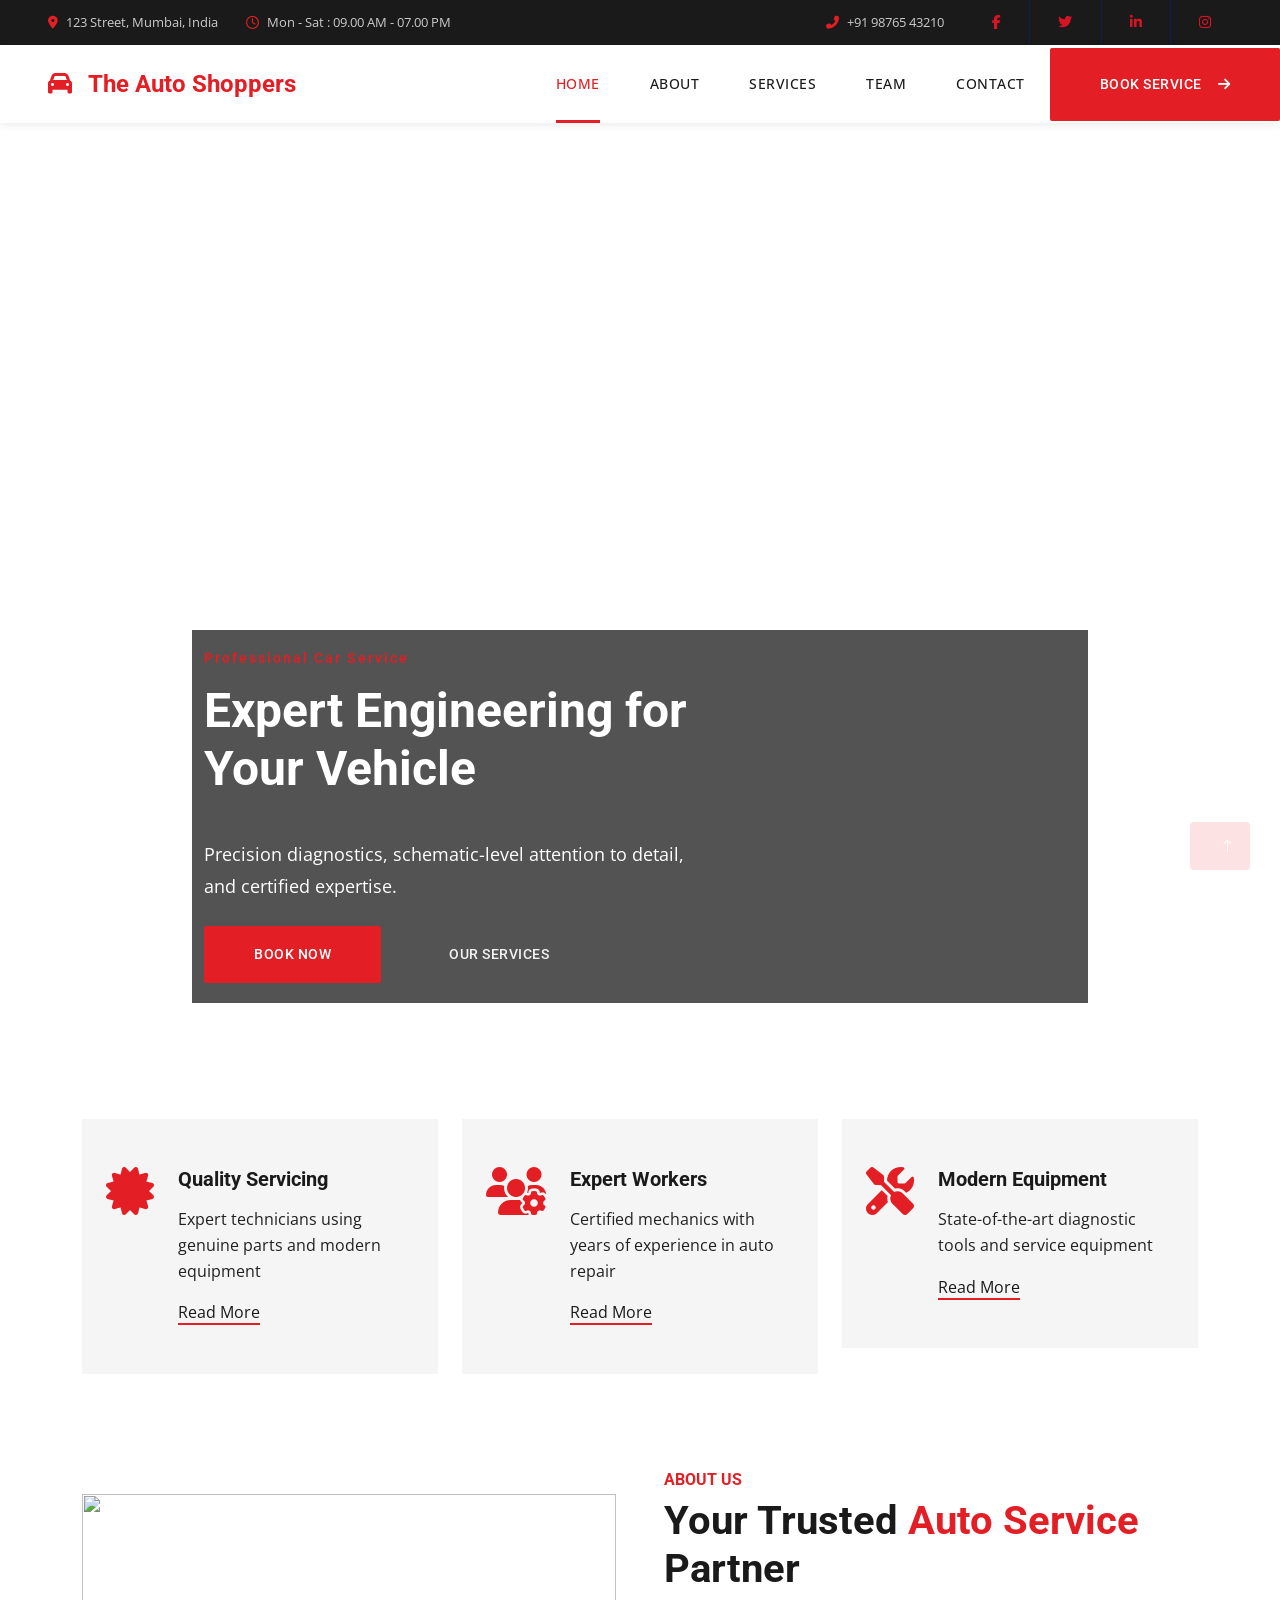
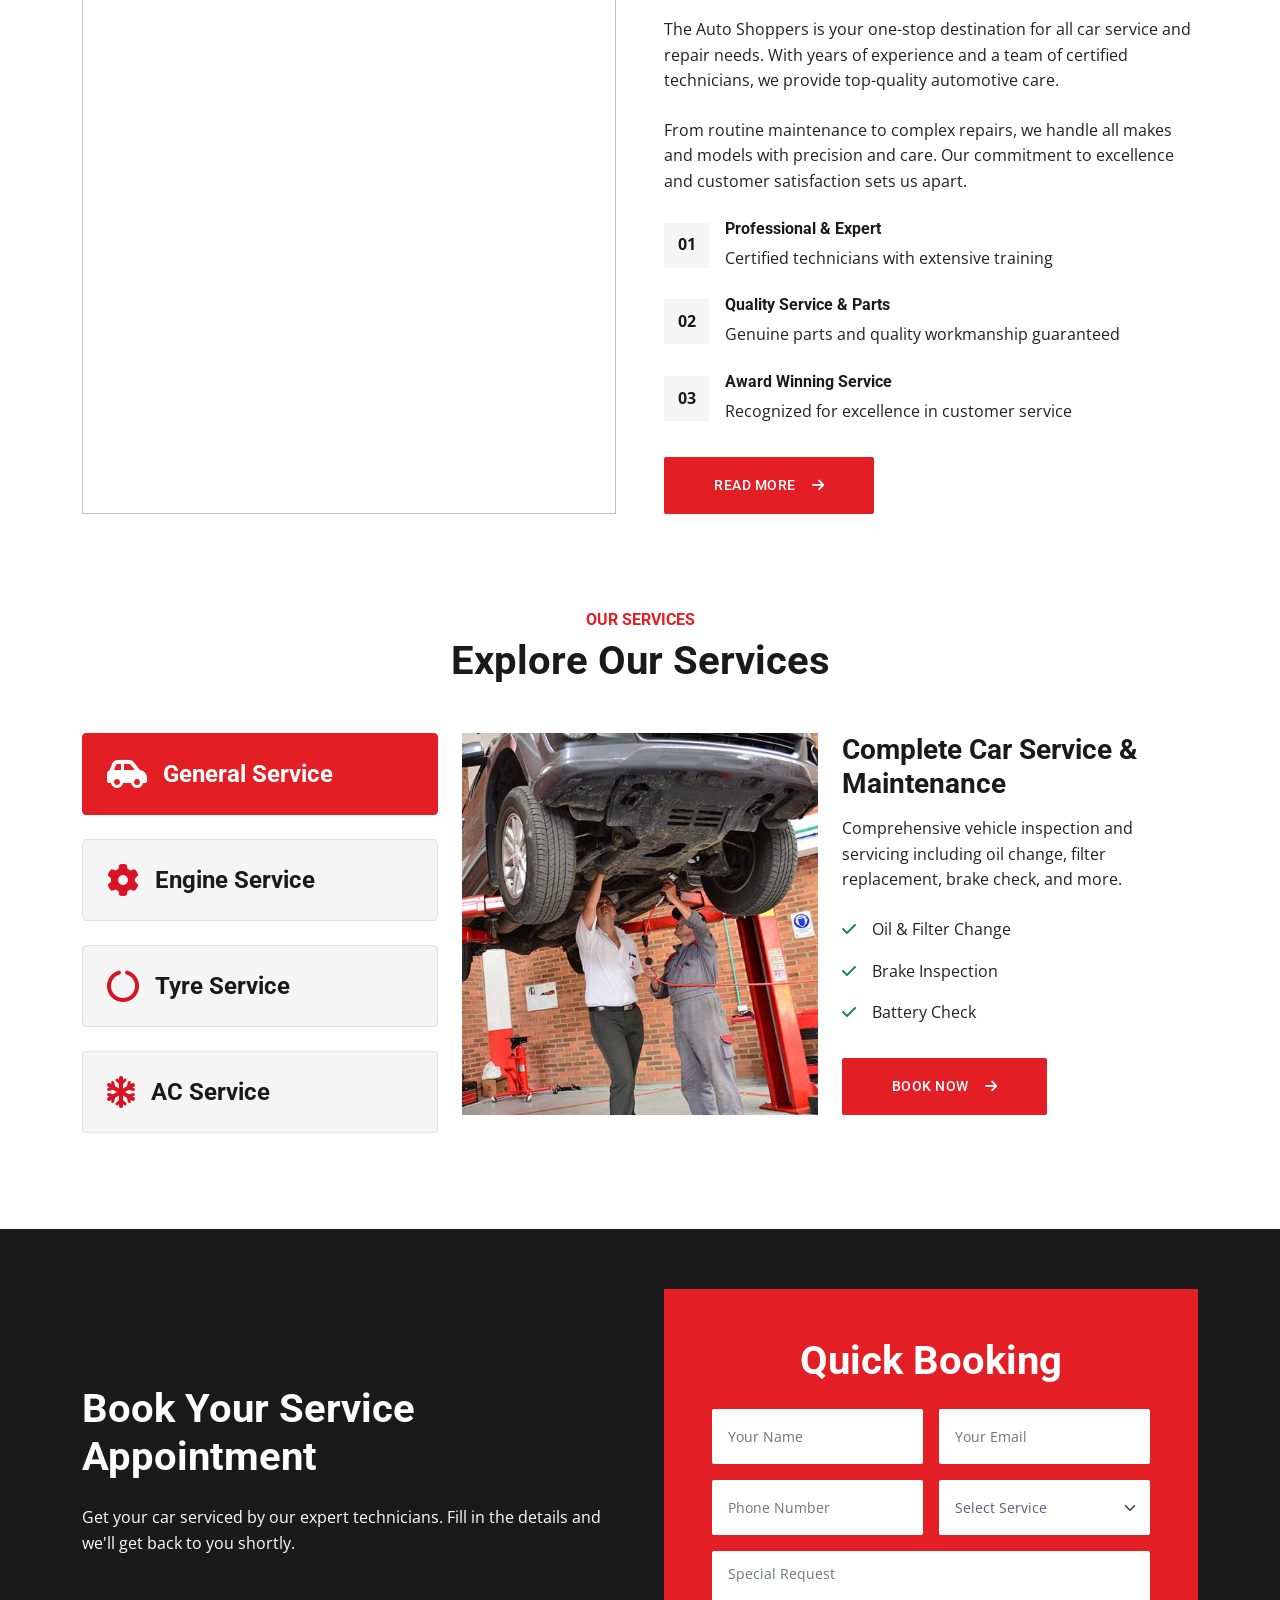
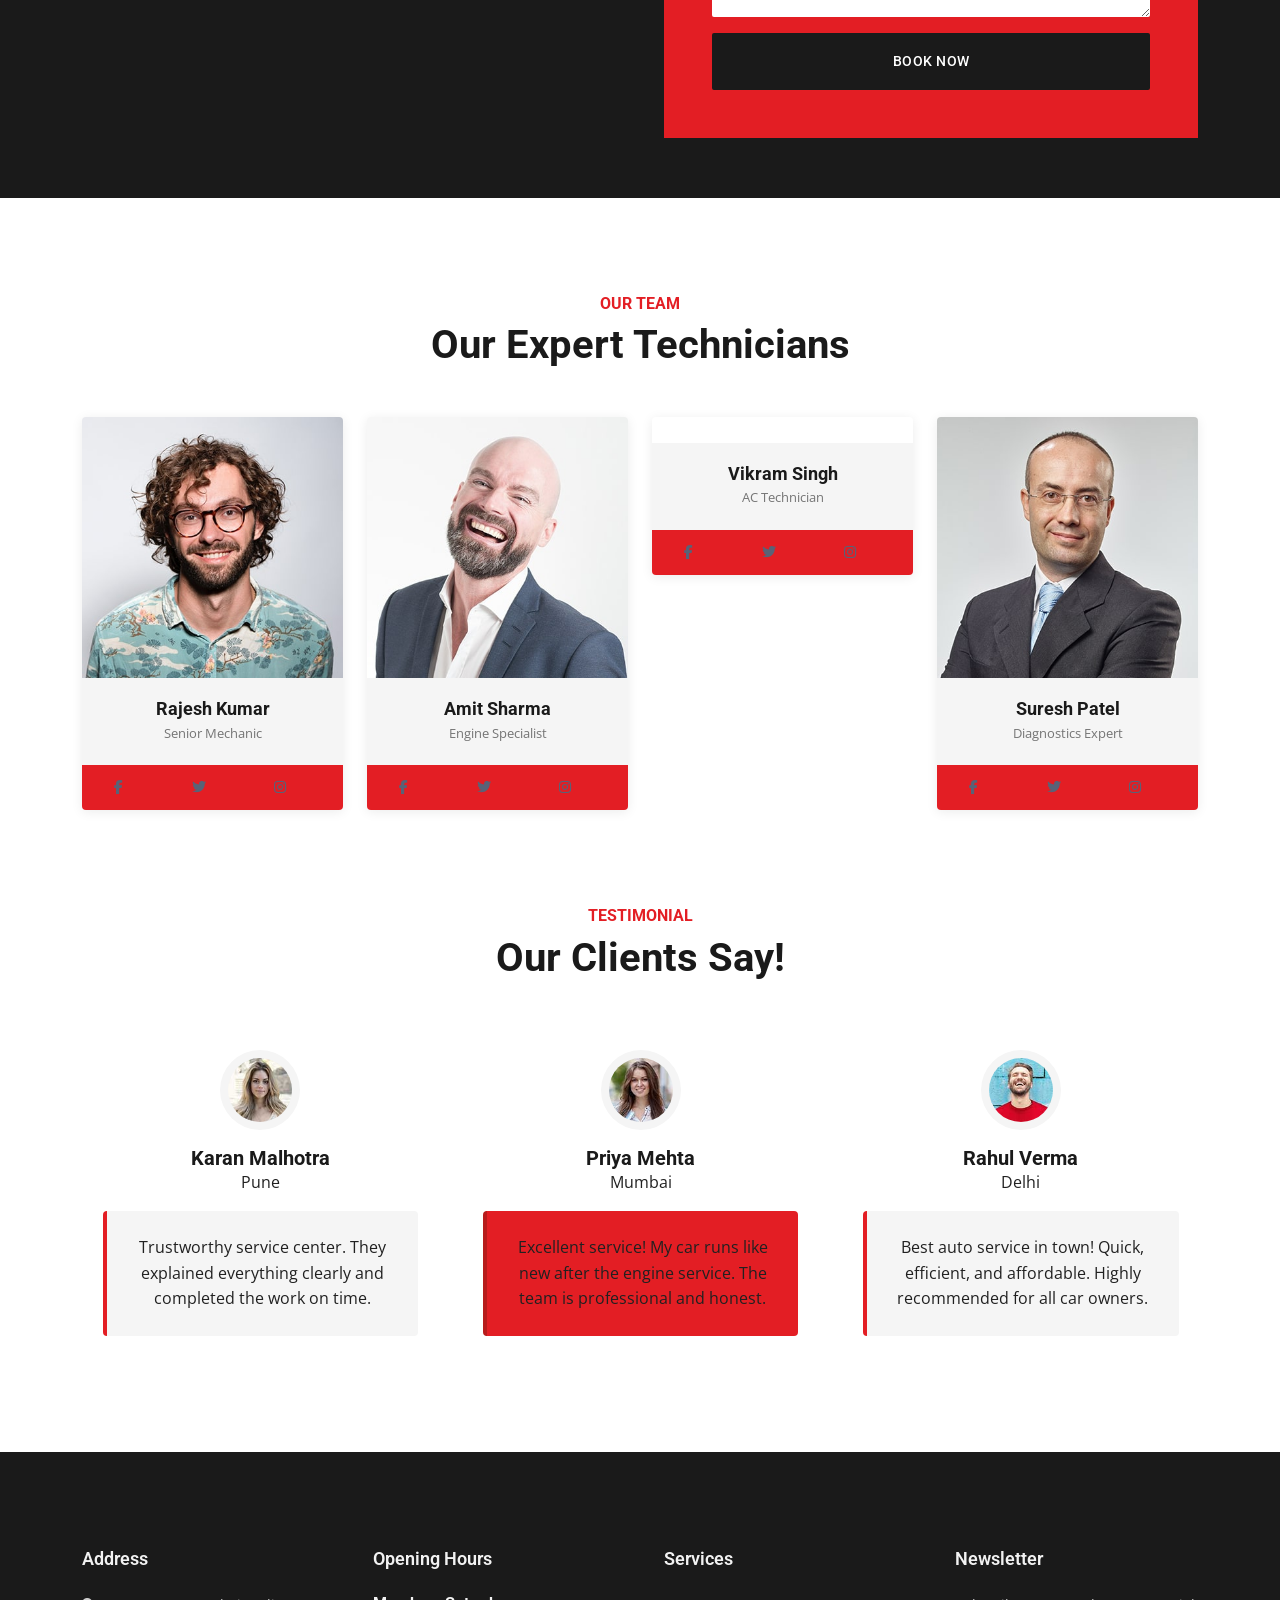
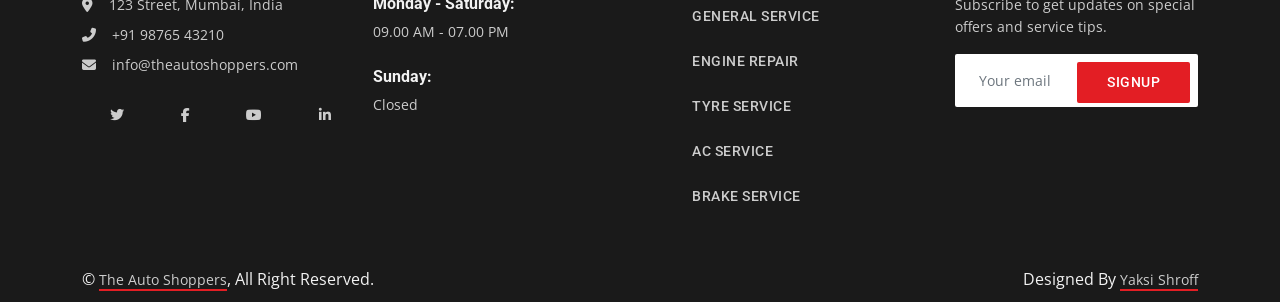
==== index.html @ 3875328a "first commit" ====
<!DOCTYPE html>
<html lang="en">

<head>
    <meta charset="utf-8">
    <title>The Auto Shoppers - Professional Car Service & Repair</title>
    <meta content="width=device-width, initial-scale=1.0" name="viewport">
    <meta content="car service, auto repair, car maintenance, brake service, engine repair" name="keywords">
    <meta
        content="The Auto Shoppers - Your trusted partner for professional car service and repair. Expert mechanics, quality parts, and reliable service."
        name="description">

    <!-- Favicon -->
    <link href="img/favicon.ico" rel="icon">

    <!-- Google Web Fonts -->
    <link rel="preconnect" href="https://fonts.googleapis.com">
    <link rel="preconnect" href="https://fonts.gstatic.com" crossorigin>
    <link
        href="https://fonts.googleapis.com/css2?family=Roboto:wght@400;500;700&family=Open+Sans:wght@400;600&display=swap"
        rel="stylesheet">

    <!-- Icon Font Stylesheet -->
    <link href="https://cdnjs.cloudflare.com/ajax/libs/font-awesome/6.4.0/css/all.min.css" rel="stylesheet">
    <link href="https://cdn.jsdelivr.net/npm/bootstrap-icons@1.10.0/font/bootstrap-icons.css" rel="stylesheet">

    <!-- Libraries Stylesheet -->
    <link href="lib/animate/animate.min.css" rel="stylesheet">
    <link href="lib/owlcarousel/assets/owl.carousel.min.css" rel="stylesheet">
    <link href="lib/tempusdominus/css/tempusdominus-bootstrap-4.min.css" rel="stylesheet" />

    <!-- Customized Bootstrap Stylesheet -->
    <link href="css/bootstrap.min.css" rel="stylesheet">

    <!-- Template Stylesheet -->
    <link href="css/style.css" rel="stylesheet">
</head>

<body>
    <!-- Spinner Start -->
    <div id="spinner"
        class="show bg-white position-fixed translate-middle w-100 vh-100 top-50 start-50 d-flex align-items-center justify-content-center">
        <div class="spinner-border text-danger" style="width: 3rem; height: 3rem;" role="status">
            <span class="visually-hidden">Loading...</span>
        </div>
    </div>
    <!-- Spinner End -->

    <!-- Topbar Start -->
    <div class="container-fluid bg-dark text-light p-0">
        <div class="row gx-0 d-none d-lg-flex">
            <div class="col-lg-7 px-5 text-start">
                <div class="h-100 d-inline-flex align-items-center me-4">
                    <small class="fa fa-map-marker-alt text-danger me-2"></small>
                    <small>123 Street, Mumbai, India</small>
                </div>
                <div class="h-100 d-inline-flex align-items-center">
                    <small class="far fa-clock text-danger me-2"></small>
                    <small>Mon - Sat : 09.00 AM - 07.00 PM</small>
                </div>
            </div>
            <div class="col-lg-5 px-5 text-end">
                <div class="h-100 d-inline-flex align-items-center me-4">
                    <small class="fa fa-phone-alt text-danger me-2"></small>
                    <small>+91 98765 43210</small>
                </div>
                <div class="h-100 d-inline-flex align-items-center mx-n2">
                    <a class="btn btn-square btn-link rounded-0 border-0 border-end border-secondary" href=""><i
                            class="fab fa-facebook-f"></i></a>
                    <a class="btn btn-square btn-link rounded-0 border-0 border-end border-secondary" href=""><i
                            class="fab fa-twitter"></i></a>
                    <a class="btn btn-square btn-link rounded-0 border-0 border-end border-secondary" href=""><i
                            class="fab fa-linkedin-in"></i></a>
                    <a class="btn btn-square btn-link rounded-0" href=""><i class="fab fa-instagram"></i></a>
                </div>
            </div>
        </div>
    </div>
    <!-- Topbar End -->

    <!-- Navbar Start -->
    <nav class="navbar navbar-expand-lg bg-white navbar-light sticky-top p-0">
        <a href="index.html" class="navbar-brand d-flex align-items-center px-4 px-lg-5">
            <h2 class="m-0 text-danger"><i class="fa fa-car me-3"></i>The Auto Shoppers</h2>
        </a>
        <button type="button" class="navbar-toggler me-4" data-bs-toggle="collapse" data-bs-target="#navbarCollapse">
            <span class="navbar-toggler-icon"></span>
        </button>
        <div class="collapse navbar-collapse" id="navbarCollapse">
            <div class="navbar-nav ms-auto p-4 p-lg-0">
                <a href="index.html" class="nav-item nav-link active">Home</a>
                <a href="about.html" class="nav-item nav-link">About</a>
                <a href="service.html" class="nav-item nav-link">Services</a>
                <a href="team.html" class="nav-item nav-link">Team</a>
                <a href="contact.html" class="nav-item nav-link">Contact</a>
            </div>
            <a href="booking.html" class="btn btn-danger py-4 px-lg-5 d-none d-lg-block">Book Service<i
                    class="fa fa-arrow-right ms-3"></i></a>
        </div>
    </nav>
    <!-- Navbar End -->

    <!-- Carousel Start -->
    <div class="container-fluid p-0 mb-5">
        <div id="header-carousel" class="carousel slide" data-bs-ride="carousel">
            <div class="carousel-inner">
                <div class="carousel-item active bg-schematic-1" style="height: 100vh; min-height: 600px;">
                    <div class="carousel-overlay"></div>
                    <div class="carousel-caption d-flex align-items-center">
                        <div class="container">
                            <div class="row align-items-center justify-content-center justify-content-lg-start">
                                <div class="col-10 col-lg-7 text-center text-lg-start">
                                    <h6 class="text-upper mb-3 animated slideInDown">Professional Car Service</h6>
                                    <h1 class="display-3 text-white mb-4 pb-3 animated slideInDown">Expert Engineering
                                        for Your Vehicle</h1>
                                    <p class="text-white mb-4 animated slideInDown">Precision diagnostics,
                                        schematic-level attention to detail, and certified expertise.</p>
                                    <a href="booking.html"
                                        class="btn btn-primary btn-pulse py-3 px-5 me-3 animated slideInDown">Book
                                        Now</a>
                                    <a href="service.html"
                                        class="btn btn-outline-light py-3 px-5 animated slideInDown">Our Services</a>
                                </div>
                            </div>
                        </div>
                    </div>
                </div>
                <div class="carousel-item bg-schematic-2" style="height: 100vh; min-height: 600px;">
                    <div class="carousel-overlay"></div>
                    <div class="carousel-caption d-flex align-items-center">
                        <div class="container">
                            <div class="row align-items-center justify-content-center justify-content-lg-start">
                                <div class="col-10 col-lg-7 text-center text-lg-start">
                                    <h6 class="text-upper mb-3 animated slideInDown">Advanced Diagnostics</h6>
                                    <h1 class="display-3 text-white mb-4 pb-3 animated slideInDown">Technical Excellence
                                        & Care</h1>
                                    <p class="text-white mb-4 animated slideInDown">State-of-the-art repair facility
                                        utilizing modern schematic diagnostics.</p>
                                    <a href="booking.html"
                                        class="btn btn-primary btn-pulse py-3 px-5 me-3 animated slideInDown">Book
                                        Now</a>
                                    <a href="contact.html"
                                        class="btn btn-outline-light py-3 px-5 animated slideInDown">Contact Us</a>
                                </div>
                            </div>
                        </div>
                    </div>
                </div>
            </div>
            <button class="carousel-control-prev" type="button" data-bs-target="#header-carousel" data-bs-slide="prev">
                <span class="carousel-control-prev-icon" aria-hidden="true"></span>
                <span class="visually-hidden">Previous</span>
            </button>
            <button class="carousel-control-next" type="button" data-bs-target="#header-carousel" data-bs-slide="next">
                <span class="carousel-control-next-icon" aria-hidden="true"></span>
                <span class="visually-hidden">Next</span>
            </button>
        </div>
    </div>
    <!-- Carousel End -->

    <!-- Service Start -->
    <div class="container-xxl py-5">
        <div class="container">
            <div class="row g-4">
                <div class="col-lg-4 col-md-6 wow fadeInUp" data-wow-delay="0.1s">
                    <div class="d-flex py-5 px-4 bg-light rounded">
                        <i class="fa fa-certificate fa-3x text-danger flex-shrink-0"></i>
                        <div class="ps-4">
                            <h5 class="mb-3">Quality Servicing</h5>
                            <p>Expert technicians using genuine parts and modern equipment</p>
                            <a class="text-secondary border-bottom" href="service.html">Read More</a>
                        </div>
                    </div>
                </div>
                <div class="col-lg-4 col-md-6 wow fadeInUp" data-wow-delay="0.3s">
                    <div class="d-flex bg-light py-5 px-4 rounded">
                        <i class="fa fa-users-cog fa-3x text-danger flex-shrink-0"></i>
                        <div class="ps-4">
                            <h5 class="mb-3">Expert Workers</h5>
                            <p>Certified mechanics with years of experience in auto repair</p>
                            <a class="text-secondary border-bottom" href="team.html">Read More</a>
                        </div>
                    </div>
                </div>
                <div class="col-lg-4 col-md-6 wow fadeInUp" data-wow-delay="0.5s">
                    <div class="d-flex bg-light py-5 px-4 rounded">
                        <i class="fa fa-tools fa-3x text-danger flex-shrink-0"></i>
                        <div class="ps-4">
                            <h5 class="mb-3">Modern Equipment</h5>
                            <p>State-of-the-art diagnostic tools and service equipment</p>
                            <a class="text-secondary border-bottom" href="about.html">Read More</a>
                        </div>
                    </div>
                </div>
            </div>
        </div>
    </div>
    <!-- Service End -->

    <!-- About Start -->
    <div class="container-xxl py-5">
        <div class="container">
            <div class="row g-5">
                <div class="col-lg-6 pt-4" style="min-height: 400px;">
                    <div class="position-relative h-100 wow fadeIn" data-wow-delay="0.1s">
                        <img class="position-absolute img-fluid w-100 h-100" src="img/about.jpg"
                            style="object-fit: cover;" alt="">
                    </div>
                </div>
                <div class="col-lg-6">
                    <h6 class="text-danger text-uppercase">About Us</h6>
                    <h1 class="mb-4">Your Trusted <span class="text-danger">Auto Service</span> Partner</h1>
                    <p class="mb-4">The Auto Shoppers is your one-stop destination for all car service and repair needs.
                        With years of experience and a team of certified technicians, we provide top-quality automotive
                        care.</p>
                    <p class="mb-4">From routine maintenance to complex repairs, we handle all makes and models with
                        precision and care. Our commitment to excellence and customer satisfaction sets us apart.</p>
                    <div class="row g-4 mb-3 pb-3">
                        <div class="col-12 wow fadeIn" data-wow-delay="0.1s">
                            <div class="d-flex">
                                <div class="bg-light d-flex flex-shrink-0 align-items-center justify-content-center mt-1"
                                    style="width: 45px; height: 45px;">
                                    <span class="fw-bold text-secondary">01</span>
                                </div>
                                <div class="ps-3">
                                    <h6>Professional & Expert</h6>
                                    <span>Certified technicians with extensive training</span>
                                </div>
                            </div>
                        </div>
                        <div class="col-12 wow fadeIn" data-wow-delay="0.3s">
                            <div class="d-flex">
                                <div class="bg-light d-flex flex-shrink-0 align-items-center justify-content-center mt-1"
                                    style="width: 45px; height: 45px;">
                                    <span class="fw-bold text-secondary">02</span>
                                </div>
                                <div class="ps-3">
                                    <h6>Quality Service & Parts</h6>
                                    <span>Genuine parts and quality workmanship guaranteed</span>
                                </div>
                            </div>
                        </div>
                        <div class="col-12 wow fadeIn" data-wow-delay="0.5s">
                            <div class="d-flex">
                                <div class="bg-light d-flex flex-shrink-0 align-items-center justify-content-center mt-1"
                                    style="width: 45px; height: 45px;">
                                    <span class="fw-bold text-secondary">03</span>
                                </div>
                                <div class="ps-3">
                                    <h6>Award Winning Service</h6>
                                    <span>Recognized for excellence in customer service</span>
                                </div>
                            </div>
                        </div>
                    </div>
                    <a href="about.html" class="btn btn-danger py-3 px-5">Read More<i
                            class="fa fa-arrow-right ms-3"></i></a>
                </div>
            </div>
        </div>
    </div>
    <!-- About End -->

    <!-- Services Start -->
    <div class="container-xxl service py-5">
        <div class="container">
            <div class="text-center wow fadeInUp" data-wow-delay="0.1s">
                <h6 class="text-danger text-uppercase">Our Services</h6>
                <h1 class="mb-5">Explore Our Services</h1>
            </div>
            <div class="row g-4 wow fadeInUp" data-wow-delay="0.3s">
                <div class="col-lg-4">
                    <div class="nav w-100 nav-pills me-4">
                        <button class="nav-link w-100 d-flex align-items-center text-start p-4 mb-4 active"
                            data-bs-toggle="pill" data-bs-target="#tab-pane-1" type="button">
                            <i class="fa fa-car-side fa-2x me-3"></i>
                            <h4 class="m-0">General Service</h4>
                        </button>
                        <button class="nav-link w-100 d-flex align-items-center text-start p-4 mb-4"
                            data-bs-toggle="pill" data-bs-target="#tab-pane-2" type="button">
                            <i class="fa fa-cog fa-2x me-3"></i>
                            <h4 class="m-0">Engine Service</h4>
                        </button>
                        <button class="nav-link w-100 d-flex align-items-center text-start p-4 mb-4"
                            data-bs-toggle="pill" data-bs-target="#tab-pane-3" type="button">
                            <i class="fa fa-circle-notch fa-2x me-3"></i>
                            <h4 class="m-0">Tyre Service</h4>
                        </button>
                        <button class="nav-link w-100 d-flex align-items-center text-start p-4 mb-0"
                            data-bs-toggle="pill" data-bs-target="#tab-pane-4" type="button">
                            <i class="fa fa-snowflake fa-2x me-3"></i>
                            <h4 class="m-0">AC Service</h4>
                        </button>
                    </div>
                </div>
                <div class="col-lg-8">
                    <div class="tab-content w-100">
                        <div class="tab-pane fade show active" id="tab-pane-1">
                            <div class="row g-4">
                                <div class="col-md-6" style="min-height: 350px;">
                                    <div class="position-relative h-100">
                                        <img class="position-absolute img-fluid w-100 h-100" src="img/service-1.jpg"
                                            style="object-fit: cover;" alt="">
                                    </div>
                                </div>
                                <div class="col-md-6">
                                    <h3 class="mb-3">Complete Car Service & Maintenance</h3>
                                    <p class="mb-4">Comprehensive vehicle inspection and servicing including oil change,
                                        filter replacement, brake check, and more.</p>
                                    <p><i class="fa fa-check text-success me-3"></i>Oil & Filter Change</p>
                                    <p><i class="fa fa-check text-success me-3"></i>Brake Inspection</p>
                                    <p><i class="fa fa-check text-success me-3"></i>Battery Check</p>
                                    <a href="booking.html" class="btn btn-danger py-3 px-5 mt-3">Book Now<i
                                            class="fa fa-arrow-right ms-3"></i></a>
                                </div>
                            </div>
                        </div>
                        <div class="tab-pane fade" id="tab-pane-2">
                            <div class="row g-4">
                                <div class="col-md-6" style="min-height: 350px;">
                                    <div class="position-relative h-100">
                                        <img class="position-absolute img-fluid w-100 h-100" src="img/service-2.jpg"
                                            style="object-fit: cover;" alt="">
                                    </div>
                                </div>
                                <div class="col-md-6">
                                    <h3 class="mb-3">Engine Diagnostics & Repair</h3>
                                    <p class="mb-4">Advanced engine diagnostics and repair services using
                                        state-of-the-art equipment.</p>
                                    <p><i class="fa fa-check text-success me-3"></i>Computer Diagnostics</p>
                                    <p><i class="fa fa-check text-success me-3"></i>Engine Tuning</p>
                                    <p><i class="fa fa-check text-success me-3"></i>Performance Optimization</p>
                                    <a href="booking.html" class="btn btn-danger py-3 px-5 mt-3">Book Now<i
                                            class="fa fa-arrow-right ms-3"></i></a>
                                </div>
                            </div>
                        </div>
                        <div class="tab-pane fade" id="tab-pane-3">
                            <div class="row g-4">
                                <div class="col-md-6" style="min-height: 350px;">
                                    <div class="position-relative h-100">
                                        <img class="position-absolute img-fluid w-100 h-100" src="img/service-3.jpg"
                                            style="object-fit: cover;" alt="">
                                    </div>
                                </div>
                                <div class="col-md-6">
                                    <h3 class="mb-3">Tyre Replacement & Alignment</h3>
                                    <p class="mb-4">Complete tyre services including replacement, rotation, balancing,
                                        and wheel alignment.</p>
                                    <p><i class="fa fa-check text-success me-3"></i>Tyre Replacement</p>
                                    <p><i class="fa fa-check text-success me-3"></i>Wheel Alignment</p>
                                    <p><i class="fa fa-check text-success me-3"></i>Balancing & Rotation</p>
                                    <a href="booking.html" class="btn btn-danger py-3 px-5 mt-3">Book Now<i
                                            class="fa fa-arrow-right ms-3"></i></a>
                                </div>
                            </div>
                        </div>
                        <div class="tab-pane fade" id="tab-pane-4">
                            <div class="row g-4">
                                <div class="col-md-6" style="min-height: 350px;">
                                    <div class="position-relative h-100">
                                        <img class="position-absolute img-fluid w-100 h-100" src="img/service-4.jpg"
                                            style="object-fit: cover;" alt="">
                                    </div>
                                </div>
                                <div class="col-md-6">
                                    <h3 class="mb-3">Air Conditioning Service</h3>
                                    <p class="mb-4">Complete AC service including gas refill, compressor repair, and
                                        cooling system maintenance.</p>
                                    <p><i class="fa fa-check text-success me-3"></i>AC Gas Refill</p>
                                    <p><i class="fa fa-check text-success me-3"></i>Compressor Repair</p>
                                    <p><i class="fa fa-check text-success me-3"></i>Cooling System Check</p>
                                    <a href="booking.html" class="btn btn-danger py-3 px-5 mt-3">Book Now<i
                                            class="fa fa-arrow-right ms-3"></i></a>
                                </div>
                            </div>
                        </div>
                    </div>
                </div>
            </div>
        </div>
    </div>
    <!-- Services End -->

    <!-- Booking Start -->
    <div class="container-fluid bg-secondary booking my-5 wow fadeInUp" data-wow-delay="0.1s">
        <div class="container">
            <div class="row gx-5">
                <div class="col-lg-6 py-5">
                    <div class="py-5">
                        <h1 class="text-white mb-4">Book Your Service Appointment</h1>
                        <p class="text-white mb-0">Get your car serviced by our expert technicians. Fill in the details
                            and we'll get back to you shortly.</p>
                    </div>
                </div>
                <div class="col-lg-6">
                    <div class="bg-danger h-100 d-flex flex-column justify-content-center text-center p-5 wow zoomIn"
                        data-wow-delay="0.6s">
                        <h1 class="text-white mb-4">Quick Booking</h1>
                        <form id="quickBookingForm">
                            <div class="row g-3">
                                <div class="col-12 col-sm-6">
                                    <input type="text" class="form-control border-0" placeholder="Your Name"
                                        style="height: 55px;" required>
                                </div>
                                <div class="col-12 col-sm-6">
                                    <input type="email" class="form-control border-0" placeholder="Your Email"
                                        style="height: 55px;" required>
                                </div>
                                <div class="col-12 col-sm-6">
                                    <input type="text" class="form-control border-0" placeholder="Phone Number"
                                        style="height: 55px;" required>
                                </div>
                                <div class="col-12 col-sm-6">
                                    <select class="form-select border-0" style="height: 55px;" required>
                                        <option selected>Select Service</option>
                                        <option value="1">General Service</option>
                                        <option value="2">Engine Service</option>
                                        <option value="3">Tyre Service</option>
                                        <option value="4">AC Service</option>
                                        <option value="5">Brake Service</option>
                                    </select>
                                </div>
                                <div class="col-12">
                                    <textarea class="form-control border-0" placeholder="Special Request"></textarea>
                                </div>
                                <div class="col-12">
                                    <button class="btn btn-secondary w-100 py-3" type="submit">Book Now</button>
                                </div>
                            </div>
                        </form>
                    </div>
                </div>
            </div>
        </div>
    </div>
    <!-- Booking End -->

    <!-- Team Start -->
    <div class="container-xxl py-5">
        <div class="container">
            <div class="text-center wow fadeInUp" data-wow-delay="0.1s">
                <h6 class="text-danger text-uppercase">Our Team</h6>
                <h1 class="mb-5">Our Expert Technicians</h1>
            </div>
            <div class="row g-4">
                <div class="col-lg-3 col-md-6 wow fadeInUp" data-wow-delay="0.1s">
                    <div class="team-item">
                        <div class="position-relative overflow-hidden">
                            <img class="img-fluid" src="img/team-1.jpg" alt="">
                        </div>
                        <div class="team-text">
                            <div class="bg-light">
                                <h5 class="fw-bold mb-0">Rajesh Kumar</h5>
                                <small>Senior Mechanic</small>
                            </div>
                            <div class="bg-danger">
                                <a class="btn btn-square mx-1" href=""><i class="fab fa-facebook-f"></i></a>
                                <a class="btn btn-square mx-1" href=""><i class="fab fa-twitter"></i></a>
                                <a class="btn btn-square mx-1" href=""><i class="fab fa-instagram"></i></a>
                            </div>
                        </div>
                    </div>
                </div>
                <div class="col-lg-3 col-md-6 wow fadeInUp" data-wow-delay="0.3s">
                    <div class="team-item">
                        <div class="position-relative overflow-hidden">
                            <img class="img-fluid" src="img/team-2.jpg" alt="">
                        </div>
                        <div class="team-text">
                            <div class="bg-light">
                                <h5 class="fw-bold mb-0">Amit Sharma</h5>
                                <small>Engine Specialist</small>
                            </div>
                            <div class="bg-danger">
                                <a class="btn btn-square mx-1" href=""><i class="fab fa-facebook-f"></i></a>
                                <a class="btn btn-square mx-1" href=""><i class="fab fa-twitter"></i></a>
                                <a class="btn btn-square mx-1" href=""><i class="fab fa-instagram"></i></a>
                            </div>
                        </div>
                    </div>
                </div>
                <div class="col-lg-3 col-md-6 wow fadeInUp" data-wow-delay="0.5s">
                    <div class="team-item">
                        <div class="position-relative overflow-hidden">
                            <img class="img-fluid" src="img/team-3.jpg" alt="">
                        </div>
                        <div class="team-text">
                            <div class="bg-light">
                                <h5 class="fw-bold mb-0">Vikram Singh</h5>
                                <small>AC Technician</small>
                            </div>
                            <div class="bg-danger">
                                <a class="btn btn-square mx-1" href=""><i class="fab fa-facebook-f"></i></a>
                                <a class="btn btn-square mx-1" href=""><i class="fab fa-twitter"></i></a>
                                <a class="btn btn-square mx-1" href=""><i class="fab fa-instagram"></i></a>
                            </div>
                        </div>
                    </div>
                </div>
                <div class="col-lg-3 col-md-6 wow fadeInUp" data-wow-delay="0.7s">
                    <div class="team-item">
                        <div class="position-relative overflow-hidden">
                            <img class="img-fluid" src="img/team-4.jpg" alt="">
                        </div>
                        <div class="team-text">
                            <div class="bg-light">
                                <h5 class="fw-bold mb-0">Suresh Patel</h5>
                                <small>Diagnostics Expert</small>
                            </div>
                            <div class="bg-danger">
                                <a class="btn btn-square mx-1" href=""><i class="fab fa-facebook-f"></i></a>
                                <a class="btn btn-square mx-1" href=""><i class="fab fa-twitter"></i></a>
                                <a class="btn btn-square mx-1" href=""><i class="fab fa-instagram"></i></a>
                            </div>
                        </div>
                    </div>
                </div>
            </div>
        </div>
    </div>
    <!-- Team End -->

    <!-- Testimonial Start -->
    <div class="container-xxl py-5 wow fadeInUp" data-wow-delay="0.1s">
        <div class="container">
            <div class="text-center">
                <h6 class="text-danger text-uppercase">Testimonial</h6>
                <h1 class="mb-5">Our Clients Say!</h1>
            </div>
            <div class="owl-carousel testimonial-carousel position-relative">
                <div class="testimonial-item text-center">
                    <img class="bg-light rounded-circle p-2 mx-auto mb-3" src="img/testimonial-1.jpg"
                        style="width: 80px; height: 80px;">
                    <h5 class="mb-0">Priya Mehta</h5>
                    <p>Mumbai</p>
                    <div class="testimonial-text bg-light text-center p-4">
                        <p class="mb-0">Excellent service! My car runs like new after the engine service. The team is
                            professional and honest.</p>
                    </div>
                </div>
                <div class="testimonial-item text-center">
                    <img class="bg-light rounded-circle p-2 mx-auto mb-3" src="img/testimonial-2.jpg"
                        style="width: 80px; height: 80px;">
                    <h5 class="mb-0">Rahul Verma</h5>
                    <p>Delhi</p>
                    <div class="testimonial-text bg-light text-center p-4">
                        <p class="mb-0">Best auto service in town! Quick, efficient, and affordable. Highly recommended
                            for all car owners.</p>
                    </div>
                </div>
                <div class="testimonial-item text-center">
                    <img class="bg-light rounded-circle p-2 mx-auto mb-3" src="img/testimonial-3.jpg"
                        style="width: 80px; height: 80px;">
                    <h5 class="mb-0">Anjali Gupta</h5>
                    <p>Bangalore</p>
                    <div class="testimonial-text bg-light text-center p-4">
                        <p class="mb-0">Very satisfied with the AC service. The technicians are skilled and the pricing
                            is transparent.</p>
                    </div>
                </div>
                <div class="testimonial-item text-center">
                    <img class="bg-light rounded-circle p-2 mx-auto mb-3" src="img/testimonial-4.jpg"
                        style="width: 80px; height: 80px;">
                    <h5 class="mb-0">Karan Malhotra</h5>
                    <p>Pune</p>
                    <div class="testimonial-text bg-light text-center p-4">
                        <p class="mb-0">Trustworthy service center. They explained everything clearly and completed the
                            work on time.</p>
                    </div>
                </div>
            </div>
        </div>
    </div>
    <!-- Testimonial End -->

    <!-- Footer Start -->
    <div class="container-fluid bg-dark text-light footer pt-5 mt-5 wow fadeIn" data-wow-delay="0.1s">
        <div class="container py-5">
            <div class="row g-5">
                <div class="col-lg-3 col-md-6">
                    <h4 class="text-light mb-4">Address</h4>
                    <p class="mb-2"><i class="fa fa-map-marker-alt me-3"></i>123 Street, Mumbai, India</p>
                    <p class="mb-2"><i class="fa fa-phone-alt me-3"></i>+91 98765 43210</p>
                    <p class="mb-2"><i class="fa fa-envelope me-3"></i>info@theautoshoppers.com</p>
                    <div class="d-flex pt-2">
                        <a class="btn btn-outline-light btn-social" href=""><i class="fab fa-twitter"></i></a>
                        <a class="btn btn-outline-light btn-social" href=""><i class="fab fa-facebook-f"></i></a>
                        <a class="btn btn-outline-light btn-social" href=""><i class="fab fa-youtube"></i></a>
                        <a class="btn btn-outline-light btn-social" href=""><i class="fab fa-linkedin-in"></i></a>
                    </div>
                </div>
                <div class="col-lg-3 col-md-6">
                    <h4 class="text-light mb-4">Opening Hours</h4>
                    <h6 class="text-light">Monday - Saturday:</h6>
                    <p class="mb-4">09.00 AM - 07.00 PM</p>
                    <h6 class="text-light">Sunday:</h6>
                    <p class="mb-0">Closed</p>
                </div>
                <div class="col-lg-3 col-md-6">
                    <h4 class="text-light mb-4">Services</h4>
                    <a class="btn btn-link" href="service.html">General Service</a>
                    <a class="btn btn-link" href="service.html">Engine Repair</a>
                    <a class="btn btn-link" href="service.html">Tyre Service</a>
                    <a class="btn btn-link" href="service.html">AC Service</a>
                    <a class="btn btn-link" href="service.html">Brake Service</a>
                </div>
                <div class="col-lg-3 col-md-6">
                    <h4 class="text-light mb-4">Newsletter</h4>
                    <p>Subscribe to get updates on special offers and service tips.</p>
                    <div class="position-relative mx-auto" style="max-width: 400px;">
                        <input class="form-control border-0 w-100 py-3 ps-4 pe-5" type="text" placeholder="Your email">
                        <button type="button"
                            class="btn btn-danger py-2 position-absolute top-0 end-0 mt-2 me-2">SignUp</button>
                    </div>
                </div>
            </div>
        </div>
        <div class="container">
            <div class="copyright">
                <div class="row">
                    <div class="col-md-6 text-center text-md-start mb-3 mb-md-0">
                        &copy; <a class="border-bottom" href="#">The Auto Shoppers</a>, All Right Reserved.
                    </div>
                    <div class="col-md-6 text-center text-md-end">
                        Designed By <a class="border-bottom" href="#">Yaksi Shroff</a>
                    </div>
                </div>
            </div>
        </div>
    </div>
    <!-- Footer End -->

    <!-- Back to Top -->
    <a href="#" class="btn btn-lg btn-danger btn-lg-square back-to-top"><i class="bi bi-arrow-up"></i></a>

    <!-- JavaScript Libraries -->
    <script src="https://code.jquery.com/jquery-3.4.1.min.js"></script>
    <script src="https://cdn.jsdelivr.net/npm/bootstrap@5.0.0/dist/js/bootstrap.bundle.min.js"></script>
    <script src="lib/wow/wow.min.js"></script>
    <script src="lib/easing/easing.min.js"></script>
    <script src="lib/waypoints/waypoints.min.js"></script>
    <script src="lib/counterup/counterup.min.js"></script>
    <script src="lib/owlcarousel/owl.carousel.min.js"></script>
    <script src="lib/tempusdominus/js/moment.min.js"></script>
    <script src="lib/tempusdominus/js/moment-timezone.min.js"></script>
    <script src="lib/tempusdominus/js/tempusdominus-bootstrap-4.min.js"></script>

    <!-- Template Javascript -->
    <script src="js/main.js"></script>
</body>

</html>
---- css/style.css ----
/* TAS - The Auto Shoppers - Professional Automotive CSS */

:root {
    /* Professional Automotive Color Scheme - Inspired by Bosch */
    --primary: #E31E24;        /* Bosch Red - Professional automotive red */
    --primary-dark: #B71C1C;   /* Darker red for hover states */
    --secondary: #1A1A1A;      /* Professional dark gray */
    --accent: #FFB800;         /* Warning/accent yellow */
    --light: #F5F5F5;          /* Clean light background */
    --dark: #212121;           /* Text dark */
    --gray: #757575;           /* Secondary text */
    --border: #E0E0E0;         /* Subtle borders */
    --white: #FFFFFF;
    
    /* Typography */
    --font-primary: 'Roboto', 'Helvetica Neue', Arial, sans-serif;
    --font-secondary: 'Open Sans', sans-serif;
}

/* Global Styles */
* {
    margin: 0;
    padding: 0;
    box-sizing: border-box;
}

body {
    font-family: var(--font-secondary);
    font-size: 16px;
    line-height: 1.6;
    color: var(--dark);
    background-color: var(--white);
}

h1, h2, h3, h4, h5, h6 {
    font-family: var(--font-primary);
    font-weight: 700;
    line-height: 1.2;
    color: var(--secondary);
}

/* Buttons - Professional & Subtle */
.btn {
    font-family: var(--font-primary);
    font-weight: 500;
    font-size: 14px;
    text-transform: uppercase;
    letter-spacing: 0.5px;
    padding: 12px 28px;
    border-radius: 2px;
    transition: all 0.3s ease;
    border: none;
    cursor: pointer;
}

.btn-danger,
.btn-primary {
    background-color: var(--primary);
    color: var(--white);
    border: 2px solid var(--primary);
}

.btn-danger:hover,
.btn-primary:hover {
    background-color: var(--primary-dark);
    border-color: var(--primary-dark);
    transform: translateY(-2px);
    box-shadow: 0 4px 12px rgba(227, 30, 36, 0.3);
}

.btn-light {
    background-color: var(--white);
    color: var(--secondary);
    border: 2px solid var(--white);
}

.btn-light:hover {
    background-color: transparent;
    color: var(--white);
    border-color: var(--white);
}

.btn-secondary {
    background-color: var(--secondary);
    color: var(--white);
    border: 2px solid var(--secondary);
}

/* Navbar - Clean & Professional */
.navbar {
    background-color: var(--white);
    box-shadow: 0 2px 8px rgba(0, 0, 0, 0.08);
    padding: 0;
}

.navbar-brand h2 {
    font-size: 24px;
    font-weight: 700;
    margin: 0;
    color: var(--secondary);
}

.navbar-brand h2 i {
    color: var(--primary);
    margin-right: 8px;
}

.navbar-light .navbar-nav .nav-link {
    color: var(--secondary);
    font-size: 14px;
    font-weight: 500;
    text-transform: uppercase;
    letter-spacing: 0.5px;
    padding: 28px 20px;
    margin: 0 5px;
    transition: all 0.3s ease;
}

.navbar-light .navbar-nav .nav-link:hover,
.navbar-light .navbar-nav .nav-link.active {
    color: var(--primary);
}

.navbar-light .navbar-nav .nav-link.active {
    position: relative;
}

.navbar-light .navbar-nav .nav-link.active::after {
    content: '';
    position: absolute;
    bottom: 0;
    left: 20px;
    right: 20px;
    height: 3px;
    background-color: var(--primary);
}

/* Topbar - Subtle Information Bar */
.container-fluid.bg-dark {
    background-color: var(--secondary) !important;
    padding: 10px 0;
}

.container-fluid.bg-dark small {
    font-size: 13px;
    color: #CCCCCC;
}

.container-fluid.bg-dark .text-danger {
    color: var(--primary) !important;
}

/* Hero Carousel - Professional Overlay */
.carousel-caption {
    background: rgba(26, 26, 26, 0.75);
    backdrop-filter: blur(2px);
}

.carousel-caption h1 {
    font-size: 48px;
    font-weight: 700;
    margin-bottom: 20px;
}

.carousel-caption h6 {
    font-size: 14px;
    font-weight: 600;
    letter-spacing: 2px;
    color: var(--primary);
}

.carousel-caption p {
    font-size: 18px;
    line-height: 1.8;
    color: #E0E0E0;
}

/* Service Cards - Clean & Modern */
.service-item {
    background-color: var(--white);
    border: 1px solid var(--border);
    border-radius: 4px;
    padding: 30px;
    transition: all 0.3s ease;
    height: 100%;
}

.service-item:hover {
    border-color: var(--primary);
    box-shadow: 0 8px 24px rgba(0, 0, 0, 0.1);
    transform: translateY(-5px);
}

.service-item .btn-square {
    width: 60px;
    height: 60px;
    background-color: var(--primary);
    border-radius: 4px;
    display: flex;
    align-items: center;
    justify-content: center;
}

.service-item h5 {
    font-size: 18px;
    font-weight: 600;
    color: var(--secondary);
    margin-bottom: 12px;
}

.service-item p {
    font-size: 14px;
    color: var(--gray);
    line-height: 1.6;
}

.service-item ul li {
    font-size: 14px;
    color: var(--dark);
    margin-bottom: 8px;
}

/* Service Tabs - Professional */
.service .nav .nav-link {
    background-color: var(--light);
    border: 1px solid var(--border);
    border-radius: 4px;
    margin-bottom: 12px;
    padding: 20px;
    transition: all 0.3s ease;
}

.service .nav .nav-link:hover {
    background-color: var(--white);
    border-color: var(--primary);
}

.service .nav .nav-link.active {
    background-color: var(--primary);
    border-color: var(--primary);
}

.service .nav .nav-link.active h4,
.service .nav .nav-link.active i {
    color: var(--white) !important;
}

/* Booking Section - Professional Form */
.booking {
    background: linear-gradient(rgba(26, 26, 26, 0.85), rgba(26, 26, 26, 0.85)), 
                url(../img/carousel-bg-2.jpg) center center no-repeat;
    background-size: cover;
    padding: 60px 0;
}

.form-control,
.form-select {
    border: 1px solid var(--border);
    border-radius: 2px;
    padding: 12px 16px;
    font-size: 14px;
    transition: all 0.3s ease;
}

.form-control:focus,
.form-select:focus {
    border-color: var(--primary);
    box-shadow: 0 0 0 3px rgba(227, 30, 36, 0.1);
}

.form-floating label {
    font-size: 14px;
    color: var(--gray);
}

/* Team Section - Clean Cards */
.team-item {
    border-radius: 4px;
    overflow: hidden;
    box-shadow: 0 2px 12px rgba(0, 0, 0, 0.08);
    transition: all 0.3s ease;
}

.team-item:hover {
    box-shadow: 0 8px 24px rgba(0, 0, 0, 0.15);
    transform: translateY(-5px);
}

.team-item .team-text {
    background-color: var(--white);
}

.team-item .bg-light {
    background-color: var(--light) !important;
    padding: 20px;
    text-align: center;
}

.team-item h5 {
    font-size: 18px;
    font-weight: 600;
    color: var(--secondary);
    margin-bottom: 5px;
}

.team-item small {
    font-size: 13px;
    color: var(--gray);
}

/* Testimonials - Subtle & Professional */
.testimonial-item {
    padding: 20px;
}

.testimonial-text {
    background-color: var(--light);
    padding: 30px;
    border-radius: 4px;
    border-left: 4px solid var(--primary);
}

.testimonial-carousel .owl-item.center .testimonial-text {
    background-color: var(--primary) !important;
    border-left-color: var(--primary-dark);
}

/* Footer - Professional Dark */
.footer {
    background-color: var(--secondary);
    color: #CCCCCC;
}

.footer h4 {
    color: var(--white);
    font-size: 18px;
    font-weight: 600;
    margin-bottom: 20px;
}

.footer p, .footer a {
    font-size: 14px;
    color: #CCCCCC;
}

.footer .btn.btn-link:hover {
    color: var(--primary);
}

/* Page Header - Clean */
.page-header {
    background-position: center;
    background-size: cover;
    padding: 80px 0;
}

.page-header-inner {
    background: rgba(26, 26, 26, 0.75);
    backdrop-filter: blur(2px);
    padding: 60px 0;
}

/* Utility Classes */
.bg-light {
    background-color: var(--light) !important;
}

.bg-danger,
.bg-primary {
    background-color: var(--primary) !important;
}

.bg-secondary {
    background-color: var(--secondary) !important;
}

.text-danger,
.text-primary {
    color: var(--primary) !important;
}

.text-secondary {
    color: var(--secondary) !important;
}

.border-bottom {
    border-bottom: 2px solid var(--primary) !important;
}

/* Spinner */
#spinner {
    opacity: 0;
    visibility: hidden;
    transition: opacity 0.5s ease-out, visibility 0s linear 0.5s;
    z-index: 99999;
}

#spinner.show {
    transition: opacity 0.5s ease-out, visibility 0s linear 0s;
    visibility: visible;
    opacity: 1;
}

.spinner-border {
    border-color: var(--primary);
    border-right-color: transparent;
}

/* Back to Top Button */
.back-to-top {
    position: fixed;
    display: none;
    right: 30px;
    bottom: 30px;
    z-index: 99;
    background-color: var(--primary);
    color: var(--white);
    width: 48px;
    height: 48px;
    border-radius: 4px;
    transition: all 0.3s ease;
}

.back-to-top:hover {
    background-color: var(--primary-dark);
    transform: translateY(-3px);
}

/* Responsive Design */
@media (max-width: 991.98px) {
    .navbar-light .navbar-nav .nav-link {
        padding: 12px 0;
        margin: 0;
    }
    
    .navbar-light .navbar-nav .nav-link.active::after {
        display: none;
    }
    
    .carousel-caption h1 {
        font-size: 32px;
    }
}

@media (max-width: 768px) {
    .carousel-caption h1 {
        font-size: 28px;
    }
    
    .carousel-caption p {
        font-size: 16px;
    }
}

/* Professional Animations */
.wow {
    visibility: hidden;
}

.animated {
    animation-duration: 0.8s;
    animation-fill-mode: both;
}

@keyframes fadeInUp {
    from {
        opacity: 0;
        transform: translate3d(0, 40px, 0);
    }
    to {
        opacity: 1;
        transform: translate3d(0, 0, 0);
    }
}

.fadeInUp {
    animation-name: fadeInUp;
}
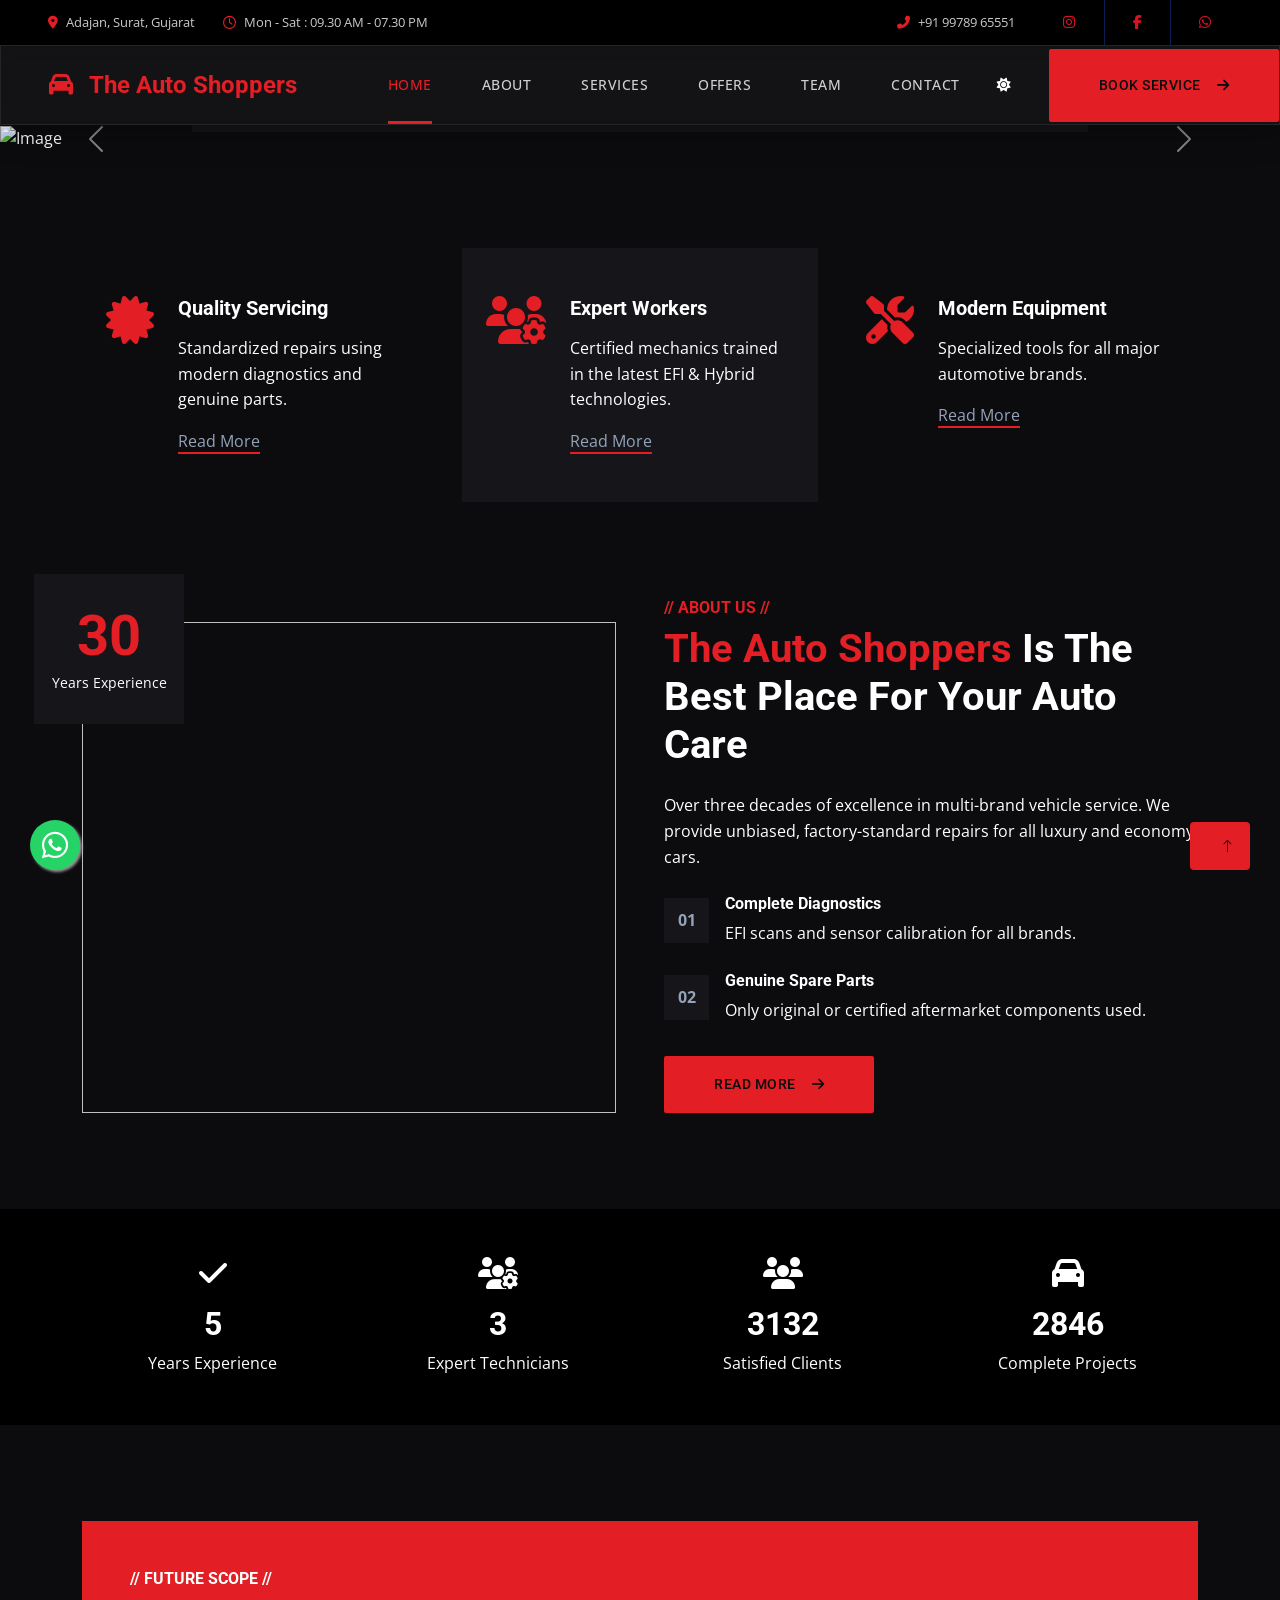
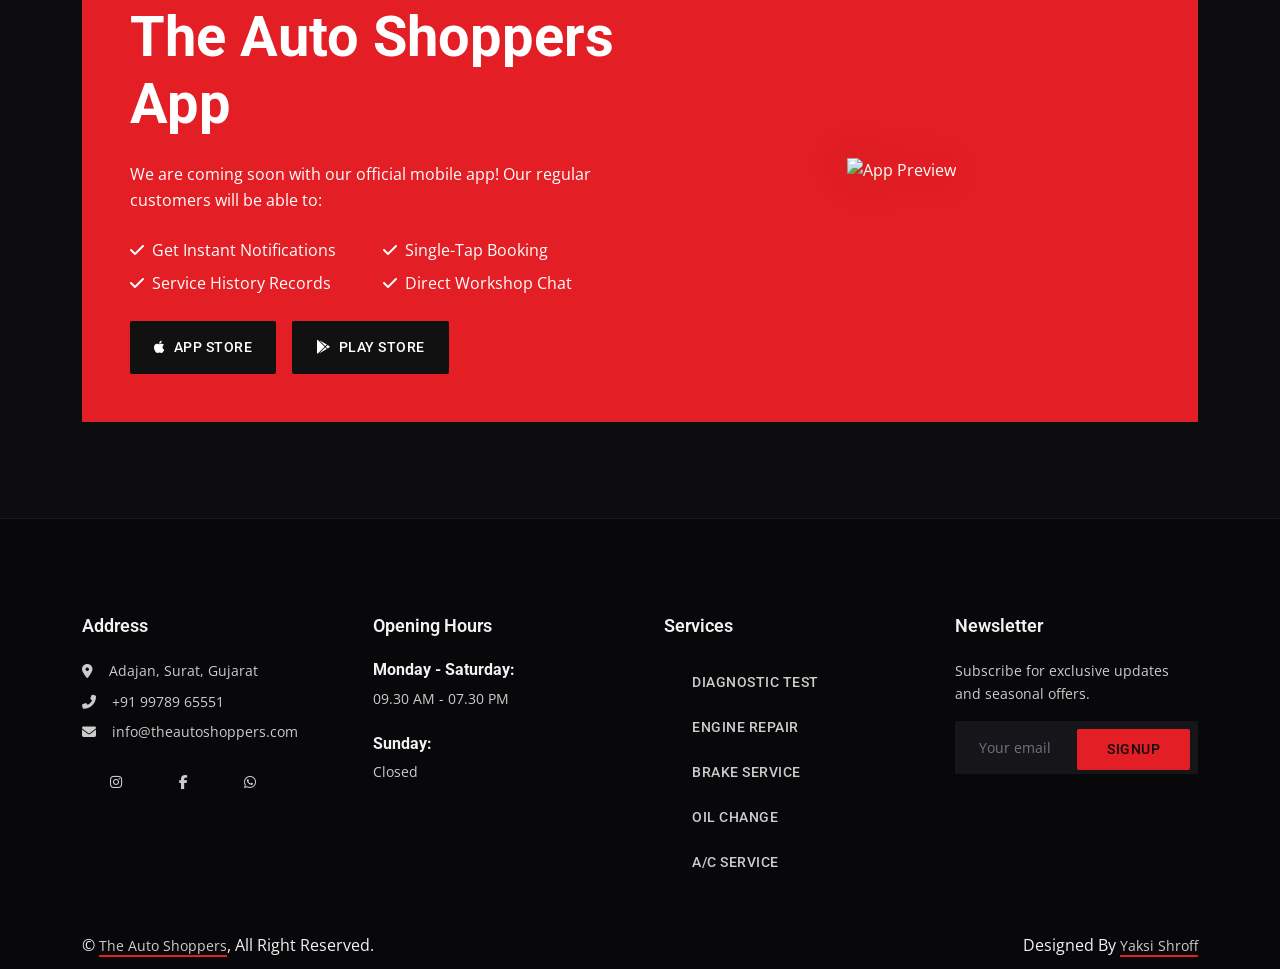
==== commit 29994224: "Integrated Service Calculator, Premium Dark UI, Admin Dashboard, and Social Media links" ====
--- a/index.html
+++ b/index.html
@@ -3,11 +3,12 @@
 
 <head>
     <meta charset="utf-8">
-    <title>The Auto Shoppers - Professional Car Service & Repair</title>
+    <title>The Auto Shoppers - Standardized Multi-Brand Car Service</title>
     <meta content="width=device-width, initial-scale=1.0" name="viewport">
-    <meta content="car service, auto repair, car maintenance, brake service, engine repair" name="keywords">
+    <meta content="car service surat, auto repair adajan, multi-brand car service, standardized car repair"
+        name="keywords">
     <meta
-        content="The Auto Shoppers - Your trusted partner for professional car service and repair. Expert mechanics, quality parts, and reliable service."
+        content="The Auto Shoppers - Surat's premier standardized multi-brand car service workshop. Specialized in EFI diagnostics, engine repair, and expert maintenance."
         name="description">
 
     <!-- Favicon -->
@@ -52,26 +53,27 @@
             <div class="col-lg-7 px-5 text-start">
                 <div class="h-100 d-inline-flex align-items-center me-4">
                     <small class="fa fa-map-marker-alt text-danger me-2"></small>
-                    <small>123 Street, Mumbai, India</small>
+                    <small>Adajan, Surat, Gujarat</small>
                 </div>
                 <div class="h-100 d-inline-flex align-items-center">
                     <small class="far fa-clock text-danger me-2"></small>
-                    <small>Mon - Sat : 09.00 AM - 07.00 PM</small>
+                    <small>Mon - Sat : 09.30 AM - 07.30 PM</small>
                 </div>
             </div>
             <div class="col-lg-5 px-5 text-end">
                 <div class="h-100 d-inline-flex align-items-center me-4">
                     <small class="fa fa-phone-alt text-danger me-2"></small>
-                    <small>+91 98765 43210</small>
+                    <small>+91 99789 65551</small>
                 </div>
                 <div class="h-100 d-inline-flex align-items-center mx-n2">
-                    <a class="btn btn-square btn-link rounded-0 border-0 border-end border-secondary" href=""><i
+                    <a class="btn btn-square btn-link rounded-0 border-0 border-end border-secondary"
+                        href="https://www.instagram.com/theautoshoppers.in/" target="_blank"><i
+                            class="fab fa-instagram"></i></a>
+                    <a class="btn btn-square btn-link rounded-0 border-0 border-end border-secondary"
+                        href="https://www.facebook.com/p/The-Auto-shopperrs-100090731028436/" target="_blank"><i
                             class="fab fa-facebook-f"></i></a>
-                    <a class="btn btn-square btn-link rounded-0 border-0 border-end border-secondary" href=""><i
-                            class="fab fa-twitter"></i></a>
-                    <a class="btn btn-square btn-link rounded-0 border-0 border-end border-secondary" href=""><i
-                            class="fab fa-linkedin-in"></i></a>
-                    <a class="btn btn-square btn-link rounded-0" href=""><i class="fab fa-instagram"></i></a>
+                    <a class="btn btn-square btn-link rounded-0" href="https://wa.me/919978965551" target="_blank"><i
+                            class="fab fa-whatsapp"></i></a>
                 </div>
             </div>
         </div>
@@ -91,8 +93,15 @@
                 <a href="index.html" class="nav-item nav-link active">Home</a>
                 <a href="about.html" class="nav-item nav-link">About</a>
                 <a href="service.html" class="nav-item nav-link">Services</a>
+                <a href="offers.html" class="nav-item nav-link">Offers</a>
                 <a href="team.html" class="nav-item nav-link">Team</a>
                 <a href="contact.html" class="nav-item nav-link">Contact</a>
+            </div>
+            <div class="d-none d-lg-flex align-items-center me-4">
+                <button id="dark-mode-toggle" class="btn btn-sm btn-outline-secondary rounded-circle"
+                    style="width: 40px; height: 40px; padding: 0;">
+                    <i class="fas fa-moon"></i>
+                </button>
             </div>
             <a href="booking.html" class="btn btn-danger py-4 px-lg-5 d-none d-lg-block">Book Service<i
                     class="fa fa-arrow-right ms-3"></i></a>
@@ -104,43 +113,41 @@
     <div class="container-fluid p-0 mb-5">
         <div id="header-carousel" class="carousel slide" data-bs-ride="carousel">
             <div class="carousel-inner">
-                <div class="carousel-item active bg-schematic-1" style="height: 100vh; min-height: 600px;">
-                    <div class="carousel-overlay"></div>
+                <div class="carousel-item active">
+                    <img class="w-100" src="img/carousel-bg-1.jpg" alt="Image">
                     <div class="carousel-caption d-flex align-items-center">
                         <div class="container">
                             <div class="row align-items-center justify-content-center justify-content-lg-start">
                                 <div class="col-10 col-lg-7 text-center text-lg-start">
-                                    <h6 class="text-upper mb-3 animated slideInDown">Professional Car Service</h6>
-                                    <h1 class="display-3 text-white mb-4 pb-3 animated slideInDown">Expert Engineering
-                                        for Your Vehicle</h1>
-                                    <p class="text-white mb-4 animated slideInDown">Precision diagnostics,
-                                        schematic-level attention to detail, and certified expertise.</p>
-                                    <a href="booking.html"
-                                        class="btn btn-primary btn-pulse py-3 px-5 me-3 animated slideInDown">Book
-                                        Now</a>
-                                    <a href="service.html"
-                                        class="btn btn-outline-light py-3 px-5 animated slideInDown">Our Services</a>
-                                </div>
-                            </div>
-                        </div>
-                    </div>
-                </div>
-                <div class="carousel-item bg-schematic-2" style="height: 100vh; min-height: 600px;">
-                    <div class="carousel-overlay"></div>
+                                    <h6 class="text-white text-uppercase mb-3 animated slideInDown">// Car Servicing //
+                                    </h6>
+                                    <h1 class="display-3 text-white mb-4 pb-3 animated slideInDown">Qualified Car Repair
+                                        Service Center</h1>
+                                    <a href="service.html" class="btn btn-danger py-3 px-5 animated slideInDown">Learn
+                                        More<i class="fa fa-arrow-right ms-3"></i></a>
+                                </div>
+                                <div class="col-lg-5 d-none d-lg-flex animated zoomIn">
+                                    <img class="img-fluid" src="img/carousel-1.png" alt="">
+                                </div>
+                            </div>
+                        </div>
+                    </div>
+                </div>
+                <div class="carousel-item">
+                    <img class="w-100" src="img/carousel-bg-2.jpg" alt="Image">
                     <div class="carousel-caption d-flex align-items-center">
                         <div class="container">
                             <div class="row align-items-center justify-content-center justify-content-lg-start">
                                 <div class="col-10 col-lg-7 text-center text-lg-start">
-                                    <h6 class="text-upper mb-3 animated slideInDown">Advanced Diagnostics</h6>
-                                    <h1 class="display-3 text-white mb-4 pb-3 animated slideInDown">Technical Excellence
-                                        & Care</h1>
-                                    <p class="text-white mb-4 animated slideInDown">State-of-the-art repair facility
-                                        utilizing modern schematic diagnostics.</p>
-                                    <a href="booking.html"
-                                        class="btn btn-primary btn-pulse py-3 px-5 me-3 animated slideInDown">Book
-                                        Now</a>
-                                    <a href="contact.html"
-                                        class="btn btn-outline-light py-3 px-5 animated slideInDown">Contact Us</a>
+                                    <h6 class="text-white text-uppercase mb-3 animated slideInDown">// Car Servicing //
+                                    </h6>
+                                    <h1 class="display-3 text-white mb-4 pb-3 animated slideInDown">Standardized
+                                        Multi-Brand Workshop</h1>
+                                    <a href="service.html" class="btn btn-danger py-3 px-5 animated slideInDown">Learn
+                                        More<i class="fa fa-arrow-right ms-3"></i></a>
+                                </div>
+                                <div class="col-lg-5 d-none d-lg-flex animated zoomIn">
+                                    <img class="img-fluid" src="img/carousel-2.png" alt="">
                                 </div>
                             </div>
                         </div>
@@ -159,36 +166,36 @@
     </div>
     <!-- Carousel End -->
 
-    <!-- Service Start -->
+    <!-- Service Highlights Start -->
     <div class="container-xxl py-5">
         <div class="container">
             <div class="row g-4">
                 <div class="col-lg-4 col-md-6 wow fadeInUp" data-wow-delay="0.1s">
-                    <div class="d-flex py-5 px-4 bg-light rounded">
+                    <div class="d-flex py-5 px-4">
                         <i class="fa fa-certificate fa-3x text-danger flex-shrink-0"></i>
                         <div class="ps-4">
                             <h5 class="mb-3">Quality Servicing</h5>
-                            <p>Expert technicians using genuine parts and modern equipment</p>
+                            <p>Standardized repairs using modern diagnostics and genuine parts.</p>
                             <a class="text-secondary border-bottom" href="service.html">Read More</a>
                         </div>
                     </div>
                 </div>
                 <div class="col-lg-4 col-md-6 wow fadeInUp" data-wow-delay="0.3s">
-                    <div class="d-flex bg-light py-5 px-4 rounded">
+                    <div class="d-flex bg-light py-5 px-4">
                         <i class="fa fa-users-cog fa-3x text-danger flex-shrink-0"></i>
                         <div class="ps-4">
                             <h5 class="mb-3">Expert Workers</h5>
-                            <p>Certified mechanics with years of experience in auto repair</p>
+                            <p>Certified mechanics trained in the latest EFI & Hybrid technologies.</p>
                             <a class="text-secondary border-bottom" href="team.html">Read More</a>
                         </div>
                     </div>
                 </div>
                 <div class="col-lg-4 col-md-6 wow fadeInUp" data-wow-delay="0.5s">
-                    <div class="d-flex bg-light py-5 px-4 rounded">
+                    <div class="d-flex py-5 px-4">
                         <i class="fa fa-tools fa-3x text-danger flex-shrink-0"></i>
                         <div class="ps-4">
                             <h5 class="mb-3">Modern Equipment</h5>
-                            <p>State-of-the-art diagnostic tools and service equipment</p>
+                            <p>Specialized tools for all major automotive brands.</p>
                             <a class="text-secondary border-bottom" href="about.html">Read More</a>
                         </div>
                     </div>
@@ -196,7 +203,7 @@
             </div>
         </div>
     </div>
-    <!-- Service End -->
+    <!-- Service Highlights End -->
 
     <!-- About Start -->
     <div class="container-xxl py-5">
@@ -206,16 +213,21 @@
                     <div class="position-relative h-100 wow fadeIn" data-wow-delay="0.1s">
                         <img class="position-absolute img-fluid w-100 h-100" src="img/about.jpg"
                             style="object-fit: cover;" alt="">
+                        <div class="position-absolute top-0 start-0 bg-light d-flex align-items-center justify-content-center mt-n5 ms-n5"
+                            style="width: 150px; height: 150px;">
+                            <div class="text-center">
+                                <h1 class="display-4 text-danger mb-0">30</h1>
+                                <small>Years Experience</small>
+                            </div>
+                        </div>
                     </div>
                 </div>
                 <div class="col-lg-6">
-                    <h6 class="text-danger text-uppercase">About Us</h6>
-                    <h1 class="mb-4">Your Trusted <span class="text-danger">Auto Service</span> Partner</h1>
-                    <p class="mb-4">The Auto Shoppers is your one-stop destination for all car service and repair needs.
-                        With years of experience and a team of certified technicians, we provide top-quality automotive
-                        care.</p>
-                    <p class="mb-4">From routine maintenance to complex repairs, we handle all makes and models with
-                        precision and care. Our commitment to excellence and customer satisfaction sets us apart.</p>
+                    <h6 class="text-danger text-uppercase">// About Us //</h6>
+                    <h1 class="mb-4"><span class="text-danger">The Auto Shoppers</span> Is The Best Place For Your Auto
+                        Care</h1>
+                    <p class="mb-4">Over three decades of excellence in multi-brand vehicle service. We provide
+                        unbiased, factory-standard repairs for all luxury and economy cars.</p>
                     <div class="row g-4 mb-3 pb-3">
                         <div class="col-12 wow fadeIn" data-wow-delay="0.1s">
                             <div class="d-flex">
@@ -224,8 +236,8 @@
                                     <span class="fw-bold text-secondary">01</span>
                                 </div>
                                 <div class="ps-3">
-                                    <h6>Professional & Expert</h6>
-                                    <span>Certified technicians with extensive training</span>
+                                    <h6>Complete Diagnostics</h6>
+                                    <span>EFI scans and sensor calibration for all brands.</span>
                                 </div>
                             </div>
                         </div>
@@ -236,20 +248,8 @@
                                     <span class="fw-bold text-secondary">02</span>
                                 </div>
                                 <div class="ps-3">
-                                    <h6>Quality Service & Parts</h6>
-                                    <span>Genuine parts and quality workmanship guaranteed</span>
-                                </div>
-                            </div>
-                        </div>
-                        <div class="col-12 wow fadeIn" data-wow-delay="0.5s">
-                            <div class="d-flex">
-                                <div class="bg-light d-flex flex-shrink-0 align-items-center justify-content-center mt-1"
-                                    style="width: 45px; height: 45px;">
-                                    <span class="fw-bold text-secondary">03</span>
-                                </div>
-                                <div class="ps-3">
-                                    <h6>Award Winning Service</h6>
-                                    <span>Recognized for excellence in customer service</span>
+                                    <h6>Genuine Spare Parts</h6>
+                                    <span>Only original or certified aftermarket components used.</span>
                                 </div>
                             </div>
                         </div>
@@ -262,318 +262,69 @@
     </div>
     <!-- About End -->
 
-    <!-- Services Start -->
-    <div class="container-xxl service py-5">
+    <!-- Fact Start -->
+    <div class="container-fluid fact bg-dark my-5 py-5">
         <div class="container">
-            <div class="text-center wow fadeInUp" data-wow-delay="0.1s">
-                <h6 class="text-danger text-uppercase">Our Services</h6>
-                <h1 class="mb-5">Explore Our Services</h1>
-            </div>
-            <div class="row g-4 wow fadeInUp" data-wow-delay="0.3s">
-                <div class="col-lg-4">
-                    <div class="nav w-100 nav-pills me-4">
-                        <button class="nav-link w-100 d-flex align-items-center text-start p-4 mb-4 active"
-                            data-bs-toggle="pill" data-bs-target="#tab-pane-1" type="button">
-                            <i class="fa fa-car-side fa-2x me-3"></i>
-                            <h4 class="m-0">General Service</h4>
-                        </button>
-                        <button class="nav-link w-100 d-flex align-items-center text-start p-4 mb-4"
-                            data-bs-toggle="pill" data-bs-target="#tab-pane-2" type="button">
-                            <i class="fa fa-cog fa-2x me-3"></i>
-                            <h4 class="m-0">Engine Service</h4>
-                        </button>
-                        <button class="nav-link w-100 d-flex align-items-center text-start p-4 mb-4"
-                            data-bs-toggle="pill" data-bs-target="#tab-pane-3" type="button">
-                            <i class="fa fa-circle-notch fa-2x me-3"></i>
-                            <h4 class="m-0">Tyre Service</h4>
-                        </button>
-                        <button class="nav-link w-100 d-flex align-items-center text-start p-4 mb-0"
-                            data-bs-toggle="pill" data-bs-target="#tab-pane-4" type="button">
-                            <i class="fa fa-snowflake fa-2x me-3"></i>
-                            <h4 class="m-0">AC Service</h4>
-                        </button>
-                    </div>
-                </div>
-                <div class="col-lg-8">
-                    <div class="tab-content w-100">
-                        <div class="tab-pane fade show active" id="tab-pane-1">
-                            <div class="row g-4">
-                                <div class="col-md-6" style="min-height: 350px;">
-                                    <div class="position-relative h-100">
-                                        <img class="position-absolute img-fluid w-100 h-100" src="img/service-1.jpg"
-                                            style="object-fit: cover;" alt="">
-                                    </div>
-                                </div>
-                                <div class="col-md-6">
-                                    <h3 class="mb-3">Complete Car Service & Maintenance</h3>
-                                    <p class="mb-4">Comprehensive vehicle inspection and servicing including oil change,
-                                        filter replacement, brake check, and more.</p>
-                                    <p><i class="fa fa-check text-success me-3"></i>Oil & Filter Change</p>
-                                    <p><i class="fa fa-check text-success me-3"></i>Brake Inspection</p>
-                                    <p><i class="fa fa-check text-success me-3"></i>Battery Check</p>
-                                    <a href="booking.html" class="btn btn-danger py-3 px-5 mt-3">Book Now<i
-                                            class="fa fa-arrow-right ms-3"></i></a>
-                                </div>
-                            </div>
-                        </div>
-                        <div class="tab-pane fade" id="tab-pane-2">
-                            <div class="row g-4">
-                                <div class="col-md-6" style="min-height: 350px;">
-                                    <div class="position-relative h-100">
-                                        <img class="position-absolute img-fluid w-100 h-100" src="img/service-2.jpg"
-                                            style="object-fit: cover;" alt="">
-                                    </div>
-                                </div>
-                                <div class="col-md-6">
-                                    <h3 class="mb-3">Engine Diagnostics & Repair</h3>
-                                    <p class="mb-4">Advanced engine diagnostics and repair services using
-                                        state-of-the-art equipment.</p>
-                                    <p><i class="fa fa-check text-success me-3"></i>Computer Diagnostics</p>
-                                    <p><i class="fa fa-check text-success me-3"></i>Engine Tuning</p>
-                                    <p><i class="fa fa-check text-success me-3"></i>Performance Optimization</p>
-                                    <a href="booking.html" class="btn btn-danger py-3 px-5 mt-3">Book Now<i
-                                            class="fa fa-arrow-right ms-3"></i></a>
-                                </div>
-                            </div>
-                        </div>
-                        <div class="tab-pane fade" id="tab-pane-3">
-                            <div class="row g-4">
-                                <div class="col-md-6" style="min-height: 350px;">
-                                    <div class="position-relative h-100">
-                                        <img class="position-absolute img-fluid w-100 h-100" src="img/service-3.jpg"
-                                            style="object-fit: cover;" alt="">
-                                    </div>
-                                </div>
-                                <div class="col-md-6">
-                                    <h3 class="mb-3">Tyre Replacement & Alignment</h3>
-                                    <p class="mb-4">Complete tyre services including replacement, rotation, balancing,
-                                        and wheel alignment.</p>
-                                    <p><i class="fa fa-check text-success me-3"></i>Tyre Replacement</p>
-                                    <p><i class="fa fa-check text-success me-3"></i>Wheel Alignment</p>
-                                    <p><i class="fa fa-check text-success me-3"></i>Balancing & Rotation</p>
-                                    <a href="booking.html" class="btn btn-danger py-3 px-5 mt-3">Book Now<i
-                                            class="fa fa-arrow-right ms-3"></i></a>
-                                </div>
-                            </div>
-                        </div>
-                        <div class="tab-pane fade" id="tab-pane-4">
-                            <div class="row g-4">
-                                <div class="col-md-6" style="min-height: 350px;">
-                                    <div class="position-relative h-100">
-                                        <img class="position-absolute img-fluid w-100 h-100" src="img/service-4.jpg"
-                                            style="object-fit: cover;" alt="">
-                                    </div>
-                                </div>
-                                <div class="col-md-6">
-                                    <h3 class="mb-3">Air Conditioning Service</h3>
-                                    <p class="mb-4">Complete AC service including gas refill, compressor repair, and
-                                        cooling system maintenance.</p>
-                                    <p><i class="fa fa-check text-success me-3"></i>AC Gas Refill</p>
-                                    <p><i class="fa fa-check text-success me-3"></i>Compressor Repair</p>
-                                    <p><i class="fa fa-check text-success me-3"></i>Cooling System Check</p>
-                                    <a href="booking.html" class="btn btn-danger py-3 px-5 mt-3">Book Now<i
-                                            class="fa fa-arrow-right ms-3"></i></a>
-                                </div>
-                            </div>
-                        </div>
-                    </div>
-                </div>
-            </div>
-        </div>
-    </div>
-    <!-- Services End -->
-
-    <!-- Booking Start -->
-    <div class="container-fluid bg-secondary booking my-5 wow fadeInUp" data-wow-delay="0.1s">
-        <div class="container">
-            <div class="row gx-5">
-                <div class="col-lg-6 py-5">
-                    <div class="py-5">
-                        <h1 class="text-white mb-4">Book Your Service Appointment</h1>
-                        <p class="text-white mb-0">Get your car serviced by our expert technicians. Fill in the details
-                            and we'll get back to you shortly.</p>
-                    </div>
-                </div>
-                <div class="col-lg-6">
-                    <div class="bg-danger h-100 d-flex flex-column justify-content-center text-center p-5 wow zoomIn"
-                        data-wow-delay="0.6s">
-                        <h1 class="text-white mb-4">Quick Booking</h1>
-                        <form id="quickBookingForm">
-                            <div class="row g-3">
-                                <div class="col-12 col-sm-6">
-                                    <input type="text" class="form-control border-0" placeholder="Your Name"
-                                        style="height: 55px;" required>
-                                </div>
-                                <div class="col-12 col-sm-6">
-                                    <input type="email" class="form-control border-0" placeholder="Your Email"
-                                        style="height: 55px;" required>
-                                </div>
-                                <div class="col-12 col-sm-6">
-                                    <input type="text" class="form-control border-0" placeholder="Phone Number"
-                                        style="height: 55px;" required>
-                                </div>
-                                <div class="col-12 col-sm-6">
-                                    <select class="form-select border-0" style="height: 55px;" required>
-                                        <option selected>Select Service</option>
-                                        <option value="1">General Service</option>
-                                        <option value="2">Engine Service</option>
-                                        <option value="3">Tyre Service</option>
-                                        <option value="4">AC Service</option>
-                                        <option value="5">Brake Service</option>
-                                    </select>
-                                </div>
-                                <div class="col-12">
-                                    <textarea class="form-control border-0" placeholder="Special Request"></textarea>
-                                </div>
-                                <div class="col-12">
-                                    <button class="btn btn-secondary w-100 py-3" type="submit">Book Now</button>
-                                </div>
-                            </div>
-                        </form>
-                    </div>
-                </div>
-            </div>
-        </div>
-    </div>
-    <!-- Booking End -->
-
-    <!-- Team Start -->
+            <div class="row g-4">
+                <div class="col-md-6 col-lg-3 text-center wow fadeIn" data-wow-delay="0.1s">
+                    <i class="fa fa-check fa-2x text-white mb-3"></i>
+                    <h2 class="text-white mb-2" data-toggle="counter-up">30</h2>
+                    <p class="text-white mb-0">Years Experience</p>
+                </div>
+                <div class="col-md-6 col-lg-3 text-center wow fadeIn" data-wow-delay="0.3s">
+                    <i class="fa fa-users-cog fa-2x text-white mb-3"></i>
+                    <h2 class="text-white mb-2" data-toggle="counter-up">20</h2>
+                    <p class="text-white mb-0">Expert Technicians</p>
+                </div>
+                <div class="col-md-6 col-lg-3 text-center wow fadeIn" data-wow-delay="0.5s">
+                    <i class="fa fa-users fa-2x text-white mb-3"></i>
+                    <h2 class="text-white mb-2" data-toggle="counter-up">18423</h2>
+                    <p class="text-white mb-0">Satisfied Clients</p>
+                </div>
+                <div class="col-md-6 col-lg-3 text-center wow fadeIn" data-wow-delay="0.7s">
+                    <i class="fa fa-car fa-2x text-white mb-3"></i>
+                    <h2 class="text-white mb-2" data-toggle="counter-up">17251</h2>
+                    <p class="text-white mb-0">Complete Projects</p>
+                </div>
+            </div>
+        </div>
+    </div>
+    <!-- Fact End -->
+
+    <!-- Mobile App Preview Start -->
     <div class="container-xxl py-5">
         <div class="container">
-            <div class="text-center wow fadeInUp" data-wow-delay="0.1s">
-                <h6 class="text-danger text-uppercase">Our Team</h6>
-                <h1 class="mb-5">Our Expert Technicians</h1>
-            </div>
-            <div class="row g-4">
-                <div class="col-lg-3 col-md-6 wow fadeInUp" data-wow-delay="0.1s">
-                    <div class="team-item">
-                        <div class="position-relative overflow-hidden">
-                            <img class="img-fluid" src="img/team-1.jpg" alt="">
-                        </div>
-                        <div class="team-text">
-                            <div class="bg-light">
-                                <h5 class="fw-bold mb-0">Rajesh Kumar</h5>
-                                <small>Senior Mechanic</small>
-                            </div>
-                            <div class="bg-danger">
-                                <a class="btn btn-square mx-1" href=""><i class="fab fa-facebook-f"></i></a>
-                                <a class="btn btn-square mx-1" href=""><i class="fab fa-twitter"></i></a>
-                                <a class="btn btn-square mx-1" href=""><i class="fab fa-instagram"></i></a>
-                            </div>
-                        </div>
-                    </div>
-                </div>
-                <div class="col-lg-3 col-md-6 wow fadeInUp" data-wow-delay="0.3s">
-                    <div class="team-item">
-                        <div class="position-relative overflow-hidden">
-                            <img class="img-fluid" src="img/team-2.jpg" alt="">
-                        </div>
-                        <div class="team-text">
-                            <div class="bg-light">
-                                <h5 class="fw-bold mb-0">Amit Sharma</h5>
-                                <small>Engine Specialist</small>
-                            </div>
-                            <div class="bg-danger">
-                                <a class="btn btn-square mx-1" href=""><i class="fab fa-facebook-f"></i></a>
-                                <a class="btn btn-square mx-1" href=""><i class="fab fa-twitter"></i></a>
-                                <a class="btn btn-square mx-1" href=""><i class="fab fa-instagram"></i></a>
-                            </div>
-                        </div>
-                    </div>
-                </div>
-                <div class="col-lg-3 col-md-6 wow fadeInUp" data-wow-delay="0.5s">
-                    <div class="team-item">
-                        <div class="position-relative overflow-hidden">
-                            <img class="img-fluid" src="img/team-3.jpg" alt="">
-                        </div>
-                        <div class="team-text">
-                            <div class="bg-light">
-                                <h5 class="fw-bold mb-0">Vikram Singh</h5>
-                                <small>AC Technician</small>
-                            </div>
-                            <div class="bg-danger">
-                                <a class="btn btn-square mx-1" href=""><i class="fab fa-facebook-f"></i></a>
-                                <a class="btn btn-square mx-1" href=""><i class="fab fa-twitter"></i></a>
-                                <a class="btn btn-square mx-1" href=""><i class="fab fa-instagram"></i></a>
-                            </div>
-                        </div>
-                    </div>
-                </div>
-                <div class="col-lg-3 col-md-6 wow fadeInUp" data-wow-delay="0.7s">
-                    <div class="team-item">
-                        <div class="position-relative overflow-hidden">
-                            <img class="img-fluid" src="img/team-4.jpg" alt="">
-                        </div>
-                        <div class="team-text">
-                            <div class="bg-light">
-                                <h5 class="fw-bold mb-0">Suresh Patel</h5>
-                                <small>Diagnostics Expert</small>
-                            </div>
-                            <div class="bg-danger">
-                                <a class="btn btn-square mx-1" href=""><i class="fab fa-facebook-f"></i></a>
-                                <a class="btn btn-square mx-1" href=""><i class="fab fa-twitter"></i></a>
-                                <a class="btn btn-square mx-1" href=""><i class="fab fa-instagram"></i></a>
-                            </div>
-                        </div>
-                    </div>
-                </div>
-            </div>
-        </div>
-    </div>
-    <!-- Team End -->
-
-    <!-- Testimonial Start -->
-    <div class="container-xxl py-5 wow fadeInUp" data-wow-delay="0.1s">
-        <div class="container">
-            <div class="text-center">
-                <h6 class="text-danger text-uppercase">Testimonial</h6>
-                <h1 class="mb-5">Our Clients Say!</h1>
-            </div>
-            <div class="owl-carousel testimonial-carousel position-relative">
-                <div class="testimonial-item text-center">
-                    <img class="bg-light rounded-circle p-2 mx-auto mb-3" src="img/testimonial-1.jpg"
-                        style="width: 80px; height: 80px;">
-                    <h5 class="mb-0">Priya Mehta</h5>
-                    <p>Mumbai</p>
-                    <div class="testimonial-text bg-light text-center p-4">
-                        <p class="mb-0">Excellent service! My car runs like new after the engine service. The team is
-                            professional and honest.</p>
-                    </div>
-                </div>
-                <div class="testimonial-item text-center">
-                    <img class="bg-light rounded-circle p-2 mx-auto mb-3" src="img/testimonial-2.jpg"
-                        style="width: 80px; height: 80px;">
-                    <h5 class="mb-0">Rahul Verma</h5>
-                    <p>Delhi</p>
-                    <div class="testimonial-text bg-light text-center p-4">
-                        <p class="mb-0">Best auto service in town! Quick, efficient, and affordable. Highly recommended
-                            for all car owners.</p>
-                    </div>
-                </div>
-                <div class="testimonial-item text-center">
-                    <img class="bg-light rounded-circle p-2 mx-auto mb-3" src="img/testimonial-3.jpg"
-                        style="width: 80px; height: 80px;">
-                    <h5 class="mb-0">Anjali Gupta</h5>
-                    <p>Bangalore</p>
-                    <div class="testimonial-text bg-light text-center p-4">
-                        <p class="mb-0">Very satisfied with the AC service. The technicians are skilled and the pricing
-                            is transparent.</p>
-                    </div>
-                </div>
-                <div class="testimonial-item text-center">
-                    <img class="bg-light rounded-circle p-2 mx-auto mb-3" src="img/testimonial-4.jpg"
-                        style="width: 80px; height: 80px;">
-                    <h5 class="mb-0">Karan Malhotra</h5>
-                    <p>Pune</p>
-                    <div class="testimonial-text bg-light text-center p-4">
-                        <p class="mb-0">Trustworthy service center. They explained everything clearly and completed the
-                            work on time.</p>
-                    </div>
-                </div>
-            </div>
-        </div>
-    </div>
-    <!-- Testimonial End -->
+            <div class="bg-primary rounded p-5 wow fadeInUp" data-wow-delay="0.1s">
+                <div class="row align-items-center">
+                    <div class="col-lg-6 text-white text-center text-lg-start">
+                        <h6 class="text-white text-uppercase mb-3">// Future Scope //</h6>
+                        <h1 class="display-4 text-white mb-4">The Auto Shoppers App</h1>
+                        <p class="mb-4">We are coming soon with our official mobile app! Our regular customers will be
+                            able to:</p>
+                        <div class="row g-2 mb-4">
+                            <div class="col-sm-6"><i class="fa fa-check text-white me-2"></i>Get Instant Notifications
+                            </div>
+                            <div class="col-sm-6"><i class="fa fa-check text-white me-2"></i>Single-Tap Booking</div>
+                            <div class="col-sm-6"><i class="fa fa-check text-white me-2"></i>Service History Records
+                            </div>
+                            <div class="col-sm-6"><i class="fa fa-check text-white me-2"></i>Direct Workshop Chat</div>
+                        </div>
+                        <div class="d-flex justify-content-center justify-content-lg-start">
+                            <a href="" class="btn btn-dark py-3 px-4 me-3"><i class="fab fa-apple me-2"></i>App
+                                Store</a>
+                            <a href="" class="btn btn-dark py-3 px-4"><i class="fab fa-google-play me-2"></i>Play
+                                Store</a>
+                        </div>
+                    </div>
+                    <div class="col-lg-6 d-none d-lg-flex justify-content-center animated zoomIn">
+                        <img class="img-fluid" src="img/carousel-1.png"
+                            style="max-height: 400px; filter: drop-shadow(0 0 20px rgba(0,0,0,0.2));" alt="App Preview">
+                    </div>
+                </div>
+            </div>
+        </div>
+    </div>
+    <!-- Mobile App Preview End -->
 
     <!-- Footer Start -->
     <div class="container-fluid bg-dark text-light footer pt-5 mt-5 wow fadeIn" data-wow-delay="0.1s">
@@ -581,39 +332,46 @@
             <div class="row g-5">
                 <div class="col-lg-3 col-md-6">
                     <h4 class="text-light mb-4">Address</h4>
-                    <p class="mb-2"><i class="fa fa-map-marker-alt me-3"></i>123 Street, Mumbai, India</p>
-                    <p class="mb-2"><i class="fa fa-phone-alt me-3"></i>+91 98765 43210</p>
+                    <p class="mb-2"><i class="fa fa-map-marker-alt me-3"></i>Adajan, Surat, Gujarat</p>
+                    <p class="mb-2"><i class="fa fa-phone-alt me-3"></i>+91 99789 65551</p>
                     <p class="mb-2"><i class="fa fa-envelope me-3"></i>info@theautoshoppers.com</p>
                     <div class="d-flex pt-2">
-                        <a class="btn btn-outline-light btn-social" href=""><i class="fab fa-twitter"></i></a>
-                        <a class="btn btn-outline-light btn-social" href=""><i class="fab fa-facebook-f"></i></a>
-                        <a class="btn btn-outline-light btn-social" href=""><i class="fab fa-youtube"></i></a>
-                        <a class="btn btn-outline-light btn-social" href=""><i class="fab fa-linkedin-in"></i></a>
+                        <a class="btn btn-outline-light btn-social" href="https://www.instagram.com/theautoshoppers.in/"
+                            target="_blank"><i class="fab fa-instagram"></i></a>
+                        <a class="btn btn-outline-light btn-social"
+                            href="https://www.facebook.com/p/The-Auto-shopperrs-100090731028436/" target="_blank"><i
+                                class="fab fa-facebook-f"></i></a>
+                        <a class="btn btn-outline-light btn-social" href="https://wa.me/919978965551" target="_blank"><i
+                                class="fab fa-whatsapp"></i></a>
                     </div>
                 </div>
                 <div class="col-lg-3 col-md-6">
                     <h4 class="text-light mb-4">Opening Hours</h4>
                     <h6 class="text-light">Monday - Saturday:</h6>
-                    <p class="mb-4">09.00 AM - 07.00 PM</p>
+                    <p class="mb-4">09.30 AM - 07.30 PM</p>
                     <h6 class="text-light">Sunday:</h6>
                     <p class="mb-0">Closed</p>
                 </div>
                 <div class="col-lg-3 col-md-6">
                     <h4 class="text-light mb-4">Services</h4>
-                    <a class="btn btn-link" href="service.html">General Service</a>
+                    <a class="btn btn-link" href="service.html">Diagnostic Test</a>
                     <a class="btn btn-link" href="service.html">Engine Repair</a>
-                    <a class="btn btn-link" href="service.html">Tyre Service</a>
-                    <a class="btn btn-link" href="service.html">AC Service</a>
                     <a class="btn btn-link" href="service.html">Brake Service</a>
+                    <a class="btn btn-link" href="service.html">Oil Change</a>
+                    <a class="btn btn-link" href="service.html">A/C Service</a>
                 </div>
                 <div class="col-lg-3 col-md-6">
                     <h4 class="text-light mb-4">Newsletter</h4>
-                    <p>Subscribe to get updates on special offers and service tips.</p>
+                    <p>Subscribe for exclusive updates and seasonal offers.</p>
                     <div class="position-relative mx-auto" style="max-width: 400px;">
-                        <input class="form-control border-0 w-100 py-3 ps-4 pe-5" type="text" placeholder="Your email">
-                        <button type="button"
-                            class="btn btn-danger py-2 position-absolute top-0 end-0 mt-2 me-2">SignUp</button>
-                    </div>
+                        <form id="newsletterForm">
+                            <input class="form-control border-0 w-100 py-3 ps-4 pe-5" type="email"
+                                placeholder="Your email" required>
+                            <button type="submit"
+                                class="btn btn-danger py-2 position-absolute top-0 end-0 mt-2 me-2">SignUp</button>
+                        </form>
+                    </div>
+                    <div id="newsletterMessage" class="mt-2" style="font-size: 14px;"></div>
                 </div>
             </div>
         </div>
@@ -634,6 +392,37 @@
 
     <!-- Back to Top -->
     <a href="#" class="btn btn-lg btn-danger btn-lg-square back-to-top"><i class="bi bi-arrow-up"></i></a>
+
+    <!-- WhatsApp Floating Button -->
+    <a href="https://wa.me/919978965551" class="whatsapp-btn" target="_blank">
+        <i class="fab fa-whatsapp"></i>
+    </a>
+
+    <style>
+        .whatsapp-btn {
+            position: fixed;
+            bottom: 30px;
+            left: 30px;
+            background-color: #25d366;
+            color: #fff;
+            width: 50px;
+            height: 50px;
+            border-radius: 50px;
+            text-align: center;
+            font-size: 30px;
+            box-shadow: 2px 2px 3px #999;
+            z-index: 100;
+            display: flex;
+            align-items: center;
+            justify-content: center;
+            text-decoration: none;
+        }
+
+        .whatsapp-btn:hover {
+            background-color: #128c7e;
+            color: #fff;
+        }
+    </style>
 
     <!-- JavaScript Libraries -->
     <script src="https://code.jquery.com/jquery-3.4.1.min.js"></script>
@@ -649,6 +438,40 @@
 
     <!-- Template Javascript -->
     <script src="js/main.js"></script>
+
+    <!-- AJAX Handlers -->
+    <script>
+        $(document).ready(function () {
+            $('#newsletterForm').on('submit', function (e) {
+                e.preventDefault();
+                const email = $(this).find('input').val();
+                const btn = $(this).find('button');
+                btn.prop('disabled', true).text('...');
+
+                $.ajax({
+                    url: 'php/newsletter.php',
+                    type: 'POST',
+                    data: { email: email },
+                    success: function (res) {
+                        if (res.success) {
+                            $('#newsletterMessage').html('<span class="text-success">' + res.message + '</span>');
+                            $('#newsletterForm')[0].reset();
+                        } else {
+                            // res is expected to be JSON. If it's a string, this might fail unless dataType: 'json' is specified.
+                            // However, my PHP scripts send header('Content-Type: application/json');
+                            $('#newsletterMessage').html('<span class="text-warning">' + (res.message || 'Error') + '</span>');
+                        }
+                    },
+                    error: function () {
+                        $('#newsletterMessage').html('<span class="text-danger">Connection error.</span>');
+                    },
+                    complete: function () {
+                        btn.prop('disabled', false).text('SignUp');
+                    }
+                });
+            });
+        });
+    </script>
 </body>
 
 </html>
--- a/css/style.css
+++ b/css/style.css
@@ -2,19 +2,123 @@
 
 :root {
     /* Professional Automotive Color Scheme - Inspired by Bosch */
-    --primary: #E31E24;        /* Bosch Red - Professional automotive red */
-    --primary-dark: #B71C1C;   /* Darker red for hover states */
-    --secondary: #1A1A1A;      /* Professional dark gray */
-    --accent: #FFB800;         /* Warning/accent yellow */
-    --light: #F5F5F5;          /* Clean light background */
-    --dark: #212121;           /* Text dark */
-    --gray: #757575;           /* Secondary text */
-    --border: #E0E0E0;         /* Subtle borders */
+    --primary: #E31E24;
+    /* Bosch Red - Professional automotive red */
+    --primary-dark: #B71C1C;
+    /* Darker red for hover states */
+    --secondary: #1A1A1A;
+    /* Professional dark gray */
+    --accent: #FFB800;
+    /* Warning/accent yellow */
+    --light: #F5F5F5;
+    /* Clean light background */
+    --dark: #212121;
+    /* Text dark */
+    --gray: #757575;
+    /* Secondary text */
+    --border: #E0E0E0;
+    /* Subtle borders */
     --white: #FFFFFF;
-    
+
     /* Typography */
     --font-primary: 'Roboto', 'Helvetica Neue', Arial, sans-serif;
     --font-secondary: 'Open Sans', sans-serif;
+}
+
+/* Dark Mode Overrides - Premium Aesthetic */
+body.dark-mode {
+    --white: #0c0c0e;
+    /* Deep obsidian */
+    --light: #16161a;
+    /* Elevated surface */
+    --dark: #ffffff;
+    /* Primary text */
+    --secondary: #000000;
+    --gray: #94a3b8;
+    /* Slate gray text */
+    --border: rgba(255, 255, 255, 0.08);
+    /* Minimalist borders */
+    --glass: rgba(255, 255, 255, 0.03);
+    --accent-glow: rgba(227, 30, 36, 0.15);
+}
+
+body.dark-mode {
+    background-color: var(--white);
+    color: var(--dark);
+}
+
+body.dark-mode .navbar {
+    background-color: rgba(12, 12, 14, 0.8) !important;
+    backdrop-filter: blur(20px) saturate(180%);
+    border-bottom: 1px solid var(--border);
+    box-shadow: 0 4px 30px rgba(0, 0, 0, 0.4);
+}
+
+body.dark-mode .bg-light {
+    background-color: var(--light) !important;
+}
+
+body.dark-mode .text-secondary {
+    color: var(--gray) !important;
+}
+
+body.dark-mode h1,
+body.dark-mode h2,
+body.dark-mode h3,
+body.dark-mode h4,
+body.dark-mode h5,
+body.dark-mode h6 {
+    color: #ffffff;
+}
+
+body.dark-mode .navbar-light .navbar-nav .nav-link {
+    color: rgba(255, 255, 255, 0.8) !important;
+}
+
+body.dark-mode .navbar-light .navbar-nav .nav-link:hover,
+body.dark-mode .navbar-light .navbar-nav .nav-link.active {
+    color: var(--primary) !important;
+}
+
+body.dark-mode .service-item,
+body.dark-mode .team-item,
+body.dark-mode .testimonial-text,
+body.dark-mode .card,
+body.dark-mode .bg-white,
+body.dark-mode #calcForm {
+    background: var(--glass) !important;
+    backdrop-filter: blur(8px);
+    border: 1px solid var(--border) !important;
+    box-shadow: 0 8px 32px 0 rgba(0, 0, 0, 0.3);
+}
+
+body.dark-mode .service-item:hover {
+    box-shadow: 0 0 30px var(--accent-glow);
+    border-color: var(--primary) !important;
+    background: rgba(227, 30, 36, 0.02) !important;
+}
+
+body.dark-mode .form-control,
+body.dark-mode .form-select {
+    background-color: #16161a;
+    border-color: var(--border);
+    color: #ffffff;
+}
+
+body.dark-mode .form-control:focus {
+    background-color: #1c1c21;
+    border-color: var(--primary);
+    box-shadow: 0 0 0 0.25rem rgba(227, 30, 36, 0.25);
+}
+
+body.dark-mode .footer {
+    background-color: #08080a !important;
+    border-top: 1px solid var(--border);
+}
+
+body.dark-mode .btn-outline-secondary {
+    border-color: var(--border);
+    color: #ffffff;
 }
 
 /* Global Styles */
@@ -32,7 +136,12 @@
     background-color: var(--white);
 }
 
-h1, h2, h3, h4, h5, h6 {
+h1,
+h2,
+h3,
+h4,
+h5,
+h6 {
     font-family: var(--font-primary);
     font-weight: 700;
     line-height: 1.2;
@@ -247,8 +356,8 @@
 
 /* Booking Section - Professional Form */
 .booking {
-    background: linear-gradient(rgba(26, 26, 26, 0.85), rgba(26, 26, 26, 0.85)), 
-                url(../img/carousel-bg-2.jpg) center center no-repeat;
+    background: linear-gradient(rgba(26, 26, 26, 0.85), rgba(26, 26, 26, 0.85)),
+        url(../img/carousel-bg-2.jpg) center center no-repeat;
     background-size: cover;
     padding: 60px 0;
 }
@@ -338,7 +447,8 @@
     margin-bottom: 20px;
 }
 
-.footer p, .footer a {
+.footer p,
+.footer a {
     font-size: 14px;
     color: #CCCCCC;
 }
@@ -432,11 +542,11 @@
         padding: 12px 0;
         margin: 0;
     }
-    
+
     .navbar-light .navbar-nav .nav-link.active::after {
         display: none;
     }
-    
+
     .carousel-caption h1 {
         font-size: 32px;
     }
@@ -446,7 +556,7 @@
     .carousel-caption h1 {
         font-size: 28px;
     }
-    
+
     .carousel-caption p {
         font-size: 16px;
     }
@@ -467,6 +577,7 @@
         opacity: 0;
         transform: translate3d(0, 40px, 0);
     }
+
     to {
         opacity: 1;
         transform: translate3d(0, 0, 0);
@@ -475,4 +586,28 @@
 
 .fadeInUp {
     animation-name: fadeInUp;
+}
+
+/* Skeleton Loading */
+@keyframes skeleton-loading {
+    0% {
+        background-position: -200px 0;
+    }
+
+    100% {
+        background-position: calc(200px + 100%) 0;
+    }
+}
+
+.skeleton {
+    background-color: #eee;
+    background-image: linear-gradient(90deg, #eee, #f5f5f5, #eee);
+    background-size: 200px 100%;
+    background-repeat: no-repeat;
+    animation: skeleton-loading 1.5s infinite;
+}
+
+body.dark-mode .skeleton {
+    background-color: #333;
+    background-image: linear-gradient(90deg, #333, #444, #333);
 }
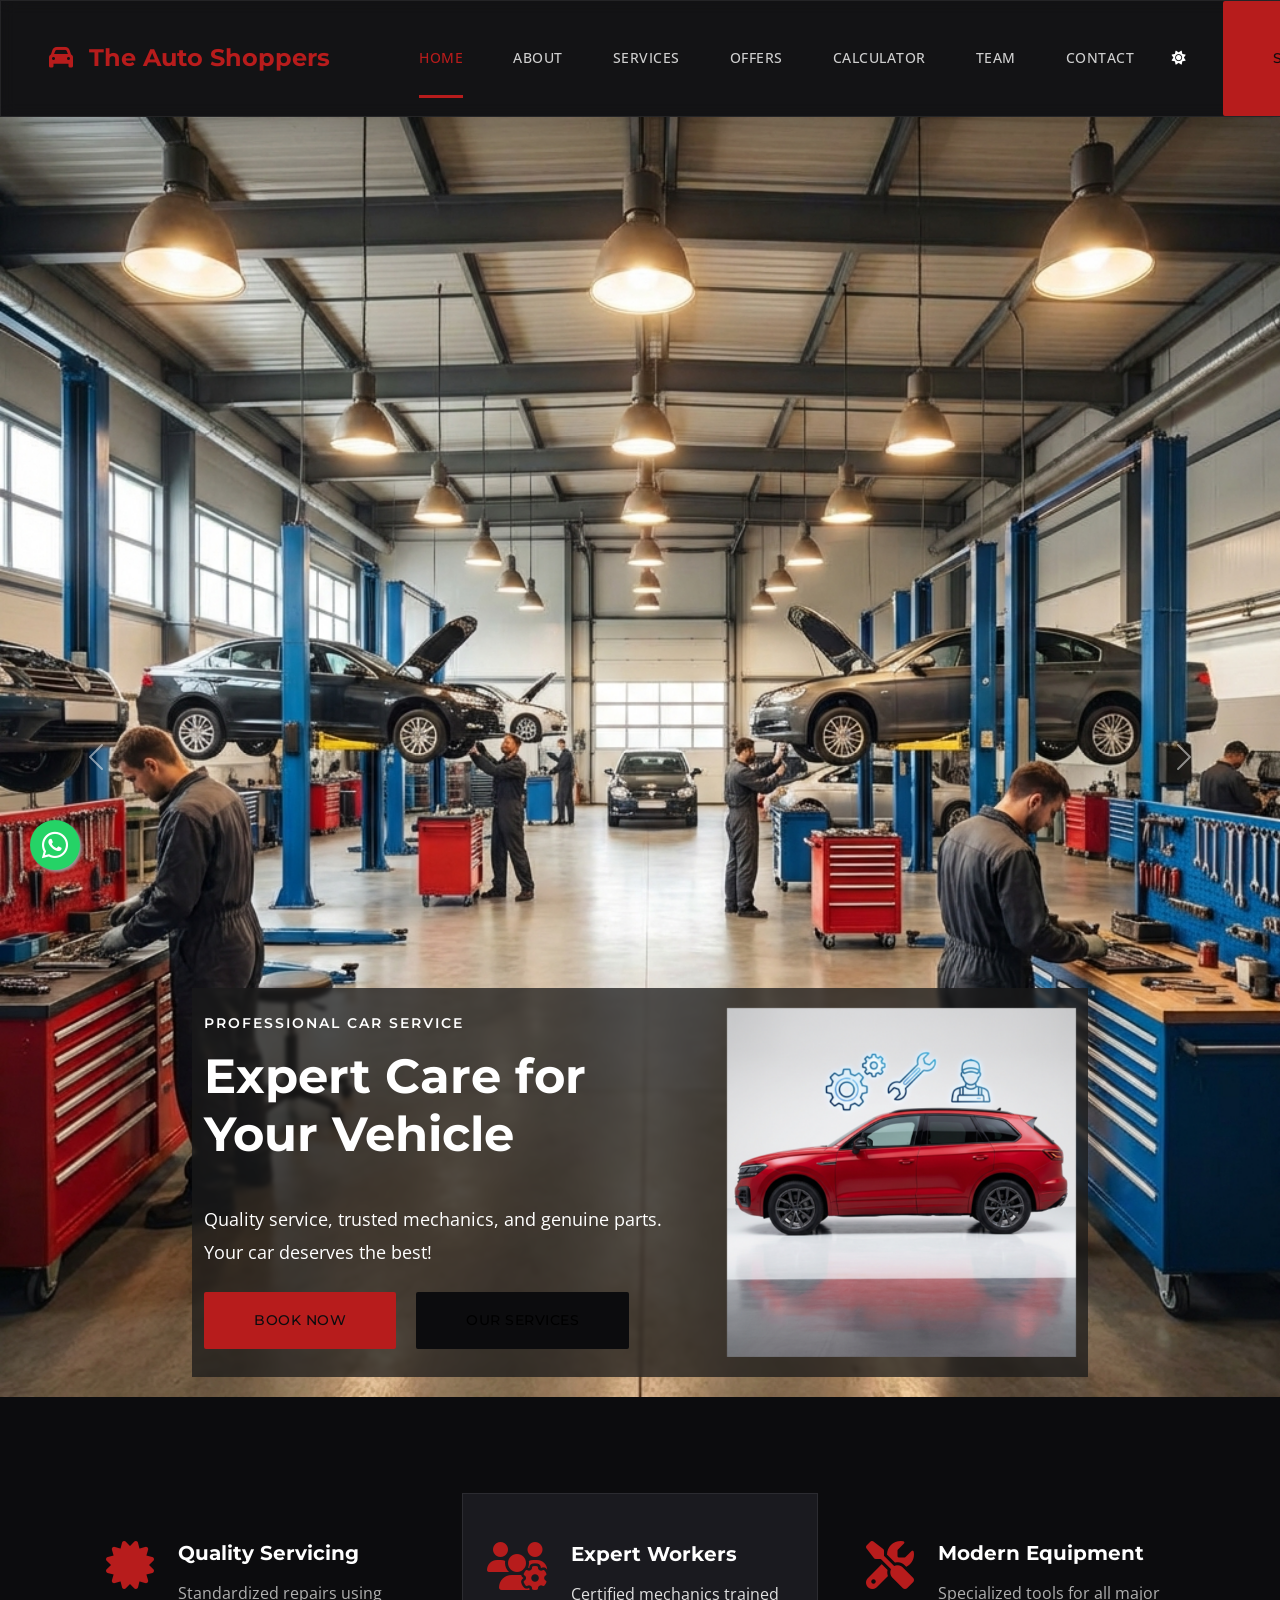
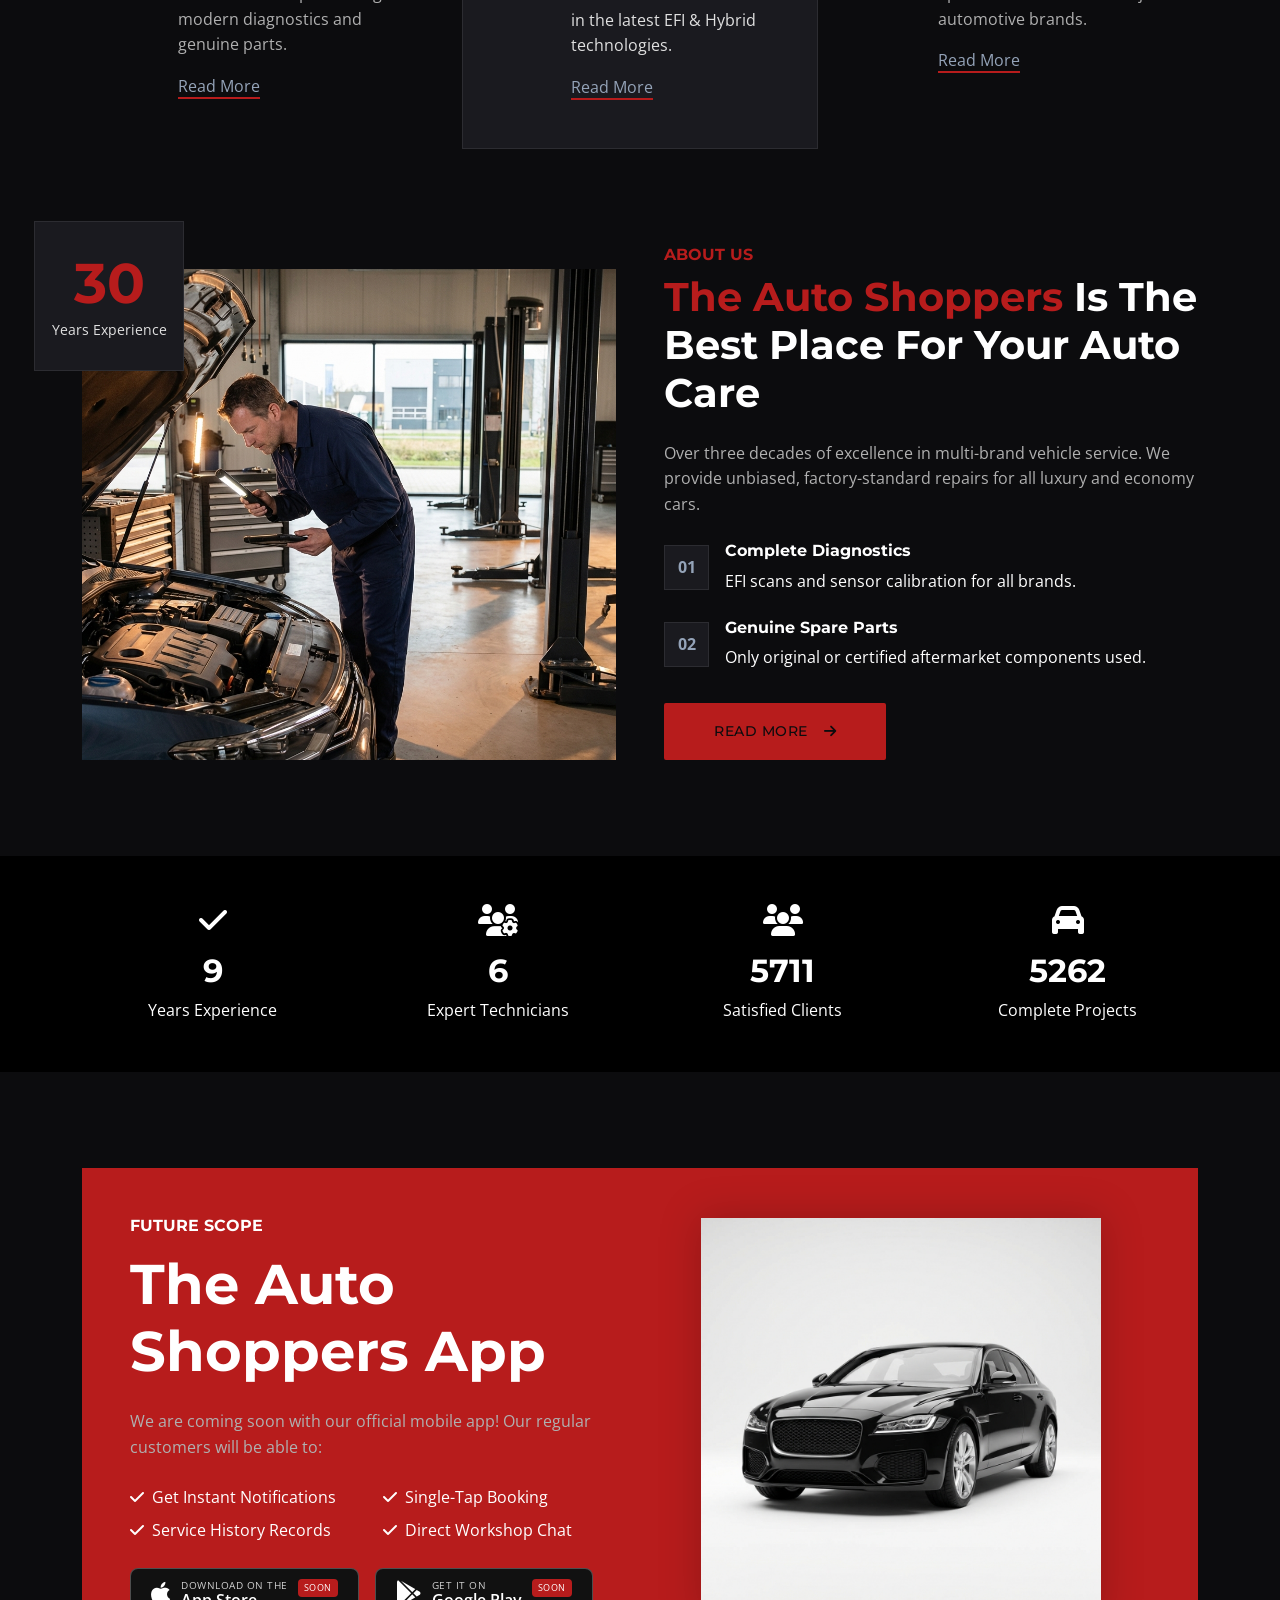
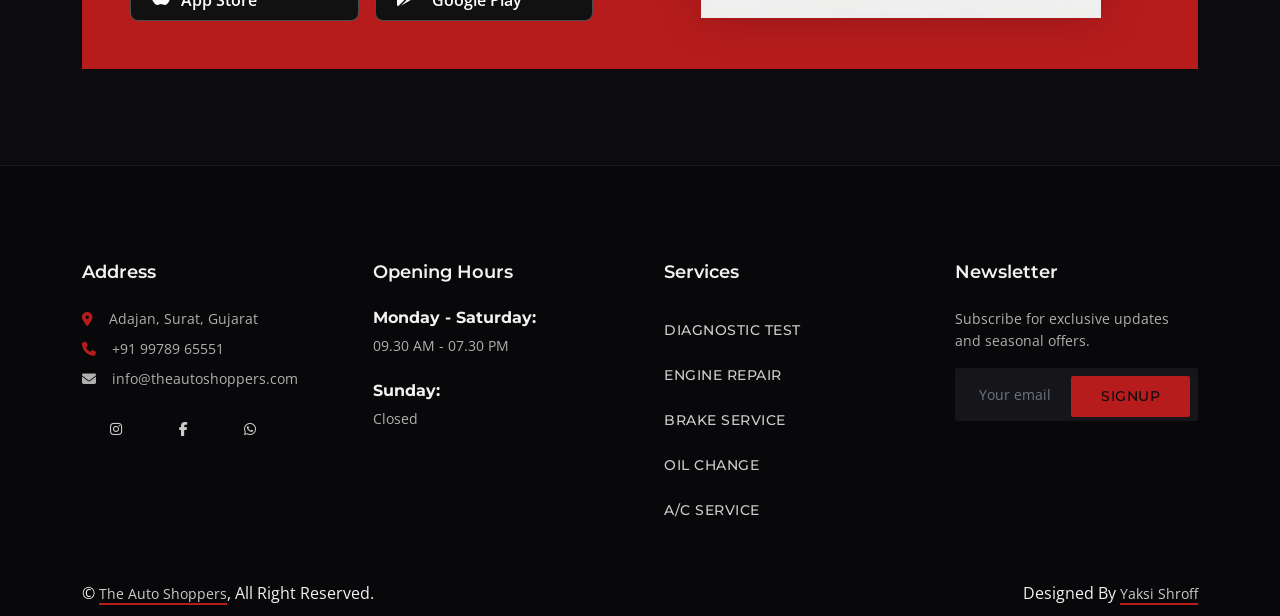
==== commit 473cdac2: "fix: spinner timeout, dark mode calc, mobile nav overflow, app store badges; refine calculator (8 se" ====
--- a/index.html
+++ b/index.html
@@ -14,11 +14,11 @@
     <!-- Favicon -->
     <link href="img/favicon.ico" rel="icon">
 
-    <!-- Google Web Fonts -->
+    <!-- Google Web Fonts - Elegant Serif -->
     <link rel="preconnect" href="https://fonts.googleapis.com">
     <link rel="preconnect" href="https://fonts.gstatic.com" crossorigin>
     <link
-        href="https://fonts.googleapis.com/css2?family=Roboto:wght@400;500;700&family=Open+Sans:wght@400;600&display=swap"
+        href="https://fonts.googleapis.com/css2?family=Montserrat:wght@400;500;600;700&family=Open+Sans:wght@400;600&display=swap"
         rel="stylesheet">
 
     <!-- Icon Font Stylesheet -->
@@ -46,39 +46,6 @@
         </div>
     </div>
     <!-- Spinner End -->
-
-    <!-- Topbar Start -->
-    <div class="container-fluid bg-dark text-light p-0">
-        <div class="row gx-0 d-none d-lg-flex">
-            <div class="col-lg-7 px-5 text-start">
-                <div class="h-100 d-inline-flex align-items-center me-4">
-                    <small class="fa fa-map-marker-alt text-danger me-2"></small>
-                    <small>Adajan, Surat, Gujarat</small>
-                </div>
-                <div class="h-100 d-inline-flex align-items-center">
-                    <small class="far fa-clock text-danger me-2"></small>
-                    <small>Mon - Sat : 09.30 AM - 07.30 PM</small>
-                </div>
-            </div>
-            <div class="col-lg-5 px-5 text-end">
-                <div class="h-100 d-inline-flex align-items-center me-4">
-                    <small class="fa fa-phone-alt text-danger me-2"></small>
-                    <small>+91 99789 65551</small>
-                </div>
-                <div class="h-100 d-inline-flex align-items-center mx-n2">
-                    <a class="btn btn-square btn-link rounded-0 border-0 border-end border-secondary"
-                        href="https://www.instagram.com/theautoshoppers.in/" target="_blank"><i
-                            class="fab fa-instagram"></i></a>
-                    <a class="btn btn-square btn-link rounded-0 border-0 border-end border-secondary"
-                        href="https://www.facebook.com/p/The-Auto-shopperrs-100090731028436/" target="_blank"><i
-                            class="fab fa-facebook-f"></i></a>
-                    <a class="btn btn-square btn-link rounded-0" href="https://wa.me/919978965551" target="_blank"><i
-                            class="fab fa-whatsapp"></i></a>
-                </div>
-            </div>
-        </div>
-    </div>
-    <!-- Topbar End -->
 
     <!-- Navbar Start -->
     <nav class="navbar navbar-expand-lg bg-white navbar-light sticky-top p-0">
@@ -94,8 +61,21 @@
                 <a href="about.html" class="nav-item nav-link">About</a>
                 <a href="service.html" class="nav-item nav-link">Services</a>
                 <a href="offers.html" class="nav-item nav-link">Offers</a>
+                <a href="calculator.html" class="nav-item nav-link">Calculator</a>
                 <a href="team.html" class="nav-item nav-link">Team</a>
                 <a href="contact.html" class="nav-item nav-link">Contact</a>
+                <!-- Mobile-only items -->
+                <div class="d-lg-none mt-3 mb-2 px-2">
+                    <div class="d-flex align-items-center justify-content-between mb-3">
+                        <span class="text-muted">Dark Mode</span>
+                        <button id="dark-mode-toggle-mobile" class="btn btn-sm btn-outline-secondary rounded-circle"
+                            style="width: 40px; height: 40px; padding: 0;">
+                            <i class="fas fa-moon"></i>
+                        </button>
+                    </div>
+                    <a href="booking.html" class="btn btn-danger w-100">Book Service<i
+                            class="fa fa-arrow-right ms-2"></i></a>
+                </div>
             </div>
             <div class="d-none d-lg-flex align-items-center me-4">
                 <button id="dark-mode-toggle" class="btn btn-sm btn-outline-secondary rounded-circle"
@@ -119,15 +99,19 @@
                         <div class="container">
                             <div class="row align-items-center justify-content-center justify-content-lg-start">
                                 <div class="col-10 col-lg-7 text-center text-lg-start">
-                                    <h6 class="text-white text-uppercase mb-3 animated slideInDown">// Car Servicing //
-                                    </h6>
-                                    <h1 class="display-3 text-white mb-4 pb-3 animated slideInDown">Qualified Car Repair
-                                        Service Center</h1>
-                                    <a href="service.html" class="btn btn-danger py-3 px-5 animated slideInDown">Learn
-                                        More<i class="fa fa-arrow-right ms-3"></i></a>
+                                    <h6 class="text-white text-uppercase mb-3 animated slideInDown">Professional Car
+                                        Service</h6>
+                                    <h1 class="display-3 text-white mb-4 pb-3 animated slideInDown">Expert Care for Your
+                                        Vehicle</h1>
+                                    <p class="text-white mb-4 animated slideInDown">Quality service, trusted mechanics,
+                                        and genuine parts. Your car deserves the best!</p>
+                                    <a href="booking.html"
+                                        class="btn btn-danger py-3 px-5 me-3 animated slideInDown">Book Now</a>
+                                    <a href="service.html" class="btn btn-light py-3 px-5 animated slideInDown">Our
+                                        Services</a>
                                 </div>
                                 <div class="col-lg-5 d-none d-lg-flex animated zoomIn">
-                                    <img class="img-fluid" src="img/carousel-1.png" alt="">
+                                    <img class="img-fluid" src="img/caroselcar.jpg" alt="">
                                 </div>
                             </div>
                         </div>
@@ -139,15 +123,19 @@
                         <div class="container">
                             <div class="row align-items-center justify-content-center justify-content-lg-start">
                                 <div class="col-10 col-lg-7 text-center text-lg-start">
-                                    <h6 class="text-white text-uppercase mb-3 animated slideInDown">// Car Servicing //
-                                    </h6>
-                                    <h1 class="display-3 text-white mb-4 pb-3 animated slideInDown">Standardized
-                                        Multi-Brand Workshop</h1>
-                                    <a href="service.html" class="btn btn-danger py-3 px-5 animated slideInDown">Learn
-                                        More<i class="fa fa-arrow-right ms-3"></i></a>
+                                    <h6 class="text-white text-uppercase mb-3 animated slideInDown">Certified
+                                        Technicians</h6>
+                                    <h1 class="display-3 text-white mb-4 pb-3 animated slideInDown">Multi-Brand Service
+                                        Center</h1>
+                                    <p class="text-white mb-4 animated slideInDown">From routine maintenance to complex
+                                        repairs, we handle it all with precision and care.</p>
+                                    <a href="booking.html"
+                                        class="btn btn-danger py-3 px-5 me-3 animated slideInDown">Book Now</a>
+                                    <a href="contact.html" class="btn btn-light py-3 px-5 animated slideInDown">Contact
+                                        Us</a>
                                 </div>
                                 <div class="col-lg-5 d-none d-lg-flex animated zoomIn">
-                                    <img class="img-fluid" src="img/carousel-2.png" alt="">
+                                    <img class="img-fluid" src="img/caroselcar.jpg" alt="">
                                 </div>
                             </div>
                         </div>
@@ -223,7 +211,7 @@
                     </div>
                 </div>
                 <div class="col-lg-6">
-                    <h6 class="text-danger text-uppercase">// About Us //</h6>
+                    <h6 class="text-danger text-uppercase">About Us</h6>
                     <h1 class="mb-4"><span class="text-danger">The Auto Shoppers</span> Is The Best Place For Your Auto
                         Care</h1>
                     <p class="mb-4">Over three decades of excellence in multi-brand vehicle service. We provide
@@ -297,7 +285,7 @@
             <div class="bg-primary rounded p-5 wow fadeInUp" data-wow-delay="0.1s">
                 <div class="row align-items-center">
                     <div class="col-lg-6 text-white text-center text-lg-start">
-                        <h6 class="text-white text-uppercase mb-3">// Future Scope //</h6>
+                        <h6 class="text-white text-uppercase mb-3">Future Scope</h6>
                         <h1 class="display-4 text-white mb-4">The Auto Shoppers App</h1>
                         <p class="mb-4">We are coming soon with our official mobile app! Our regular customers will be
                             able to:</p>
@@ -309,11 +297,23 @@
                             </div>
                             <div class="col-sm-6"><i class="fa fa-check text-white me-2"></i>Direct Workshop Chat</div>
                         </div>
-                        <div class="d-flex justify-content-center justify-content-lg-start">
-                            <a href="" class="btn btn-dark py-3 px-4 me-3"><i class="fab fa-apple me-2"></i>App
-                                Store</a>
-                            <a href="" class="btn btn-dark py-3 px-4"><i class="fab fa-google-play me-2"></i>Play
-                                Store</a>
+                        <div class="d-flex flex-wrap justify-content-center justify-content-lg-start gap-3">
+                            <a href="#" class="app-store-btn">
+                                <i class="fab fa-apple"></i>
+                                <div class="btn-text">
+                                    <small>Download on the</small>
+                                    <span>App Store</span>
+                                </div>
+                                <span class="coming-soon-badge">Soon</span>
+                            </a>
+                            <a href="#" class="app-store-btn">
+                                <i class="fab fa-google-play"></i>
+                                <div class="btn-text">
+                                    <small>Get it on</small>
+                                    <span>Google Play</span>
+                                </div>
+                                <span class="coming-soon-badge">Soon</span>
+                            </a>
                         </div>
                     </div>
                     <div class="col-lg-6 d-none d-lg-flex justify-content-center animated zoomIn">
@@ -354,11 +354,11 @@
                 </div>
                 <div class="col-lg-3 col-md-6">
                     <h4 class="text-light mb-4">Services</h4>
-                    <a class="btn btn-link" href="service.html">Diagnostic Test</a>
-                    <a class="btn btn-link" href="service.html">Engine Repair</a>
-                    <a class="btn btn-link" href="service.html">Brake Service</a>
-                    <a class="btn btn-link" href="service.html">Oil Change</a>
-                    <a class="btn btn-link" href="service.html">A/C Service</a>
+                    <a class="btn btn-link d-block" href="service.html">Diagnostic Test</a>
+                    <a class="btn btn-link d-block" href="service.html">Engine Repair</a>
+                    <a class="btn btn-link d-block" href="service.html">Brake Service</a>
+                    <a class="btn btn-link d-block" href="service.html">Oil Change</a>
+                    <a class="btn btn-link d-block" href="service.html">A/C Service</a>
                 </div>
                 <div class="col-lg-3 col-md-6">
                     <h4 class="text-light mb-4">Newsletter</h4>
@@ -457,8 +457,7 @@
                             $('#newsletterMessage').html('<span class="text-success">' + res.message + '</span>');
                             $('#newsletterForm')[0].reset();
                         } else {
-                            // res is expected to be JSON. If it's a string, this might fail unless dataType: 'json' is specified.
-                            // However, my PHP scripts send header('Content-Type: application/json');
+                            // res is JSON; PHP sends Content-Type: application/json
                             $('#newsletterMessage').html('<span class="text-warning">' + (res.message || 'Error') + '</span>');
                         }
                     },
--- a/css/style.css
+++ b/css/style.css
@@ -2,9 +2,9 @@
 
 :root {
     /* Professional Automotive Color Scheme - Inspired by Bosch */
-    --primary: #E31E24;
-    /* Bosch Red - Professional automotive red */
-    --primary-dark: #B71C1C;
+    --primary: #B71C1C;
+    /* Deep Red - Professional automotive red */
+    --primary-dark: #8B0000;
     /* Darker red for hover states */
     --secondary: #1A1A1A;
     /* Professional dark gray */
@@ -20,9 +20,21 @@
     /* Subtle borders */
     --white: #FFFFFF;
 
-    /* Typography */
-    --font-primary: 'Roboto', 'Helvetica Neue', Arial, sans-serif;
+    /* Typography - Modern Sans-Serif */
+    --font-primary: 'Montserrat', sans-serif;
     --font-secondary: 'Open Sans', sans-serif;
+}
+
+/* Fix footer service list alignment */
+.footer .btn.btn-link {
+    padding-left: 0 !important;
+    text-align: left;
+}
+
+/* Invert phone icon */
+.fa-phone-alt {
+    transform: scaleX(-1);
+    display: inline-block;
 }
 
 /* Dark Mode Overrides - Premium Aesthetic */
@@ -39,7 +51,7 @@
     --border: rgba(255, 255, 255, 0.08);
     /* Minimalist borders */
     --glass: rgba(255, 255, 255, 0.03);
-    --accent-glow: rgba(227, 30, 36, 0.15);
+    --accent-glow: rgba(183, 28, 28, 0.15);
 }
 
 body.dark-mode {
@@ -95,7 +107,7 @@
 body.dark-mode .service-item:hover {
     box-shadow: 0 0 30px var(--accent-glow);
     border-color: var(--primary) !important;
-    background: rgba(227, 30, 36, 0.02) !important;
+    background: rgba(183, 28, 28, 0.02) !important;
 }
 
 body.dark-mode .form-control,
@@ -108,7 +120,7 @@
 body.dark-mode .form-control:focus {
     background-color: #1c1c21;
     border-color: var(--primary);
-    box-shadow: 0 0 0 0.25rem rgba(227, 30, 36, 0.25);
+    box-shadow: 0 0 0 0.25rem rgba(183, 28, 28, 0.25);
 }
 
 body.dark-mode .footer {
@@ -119,6 +131,60 @@
 body.dark-mode .btn-outline-secondary {
     border-color: var(--border);
     color: #ffffff;
+}
+
+/* Dark Mode - Container backgrounds for calculator/offers */
+body.dark-mode .container-xxl,
+body.dark-mode .container-fluid:not(.bg-dark):not(.bg-danger):not(.bg-primary) {
+    background-color: var(--white);
+}
+
+body.dark-mode .bg-light {
+    background-color: #1a1a1f !important;
+    color: #e0e0e0;
+}
+
+body.dark-mode .bg-light label,
+body.dark-mode .bg-light .form-label,
+body.dark-mode .bg-light .form-check-label {
+    color: #e0e0e0 !important;
+}
+
+/* Dark Mode - Calculator form inner bg-light panel fix */
+body.dark-mode #calcForm,
+body.dark-mode .container-xxl .bg-light {
+    background-color: #1a1a1f !important;
+    border: 1px solid var(--border);
+}
+
+body.dark-mode .container-xxl .bg-light h1,
+body.dark-mode .container-xxl .bg-light h2,
+body.dark-mode .container-xxl .bg-light h3,
+body.dark-mode .container-xxl .bg-light p,
+body.dark-mode .container-xxl .bg-light label,
+body.dark-mode .container-xxl .bg-light span {
+    color: #e0e0e0;
+}
+
+/* Dark Mode - Fix for paragraph and text colors */
+body.dark-mode p {
+    color: #b0b0b0;
+}
+
+body.dark-mode small.text-muted {
+    color: #888888 !important;
+}
+
+/* Dark Mode - Phone icon fix in topbar */
+body.dark-mode .container-fluid.bg-dark .fa-phone-alt,
+body.dark-mode .container-fluid.bg-dark .fa-map-marker-alt,
+body.dark-mode .container-fluid.bg-dark .fa-clock,
+body.dark-mode .container-fluid.bg-dark small.text-danger {
+    color: var(--primary) !important;
+}
+
+body.dark-mode .container-fluid.bg-dark small {
+    color: #CCCCCC !important;
 }
 
 /* Global Styles */
@@ -174,7 +240,7 @@
     background-color: var(--primary-dark);
     border-color: var(--primary-dark);
     transform: translateY(-2px);
-    box-shadow: 0 4px 12px rgba(227, 30, 36, 0.3);
+    box-shadow: 0 4px 12px rgba(183, 28, 28, 0.3);
 }
 
 .btn-light {
@@ -374,7 +440,7 @@
 .form-control:focus,
 .form-select:focus {
     border-color: var(--primary);
-    box-shadow: 0 0 0 3px rgba(227, 30, 36, 0.1);
+    box-shadow: 0 0 0 3px rgba(183, 28, 28, 0.1);
 }
 
 .form-floating label {
@@ -538,27 +604,113 @@
 
 /* Responsive Design */
 @media (max-width: 991.98px) {
+    /* Mobile nav: prevent overflow off-screen */
+    .navbar-collapse {
+        max-height: 90vh;
+        overflow-y: auto;
+    }
+
     .navbar-light .navbar-nav .nav-link {
         padding: 12px 0;
         margin: 0;
+        border-bottom: 1px solid rgba(0,0,0,0.05);
+    }
+
+    body.dark-mode .navbar-light .navbar-nav .nav-link {
+        border-bottom: 1px solid rgba(255,255,255,0.05);
     }
 
     .navbar-light .navbar-nav .nav-link.active::after {
         display: none;
     }
 
+    .carousel-caption {
+        top: 10%;
+    }
+
     .carousel-caption h1 {
-        font-size: 32px;
+        font-size: 36px;
+    }
+
+    .carousel-caption img {
+        display: none;
     }
 }
 
 @media (max-width: 768px) {
+    .carousel-caption {
+        top: 5%;
+        padding-bottom: 20px;
+    }
+
     .carousel-caption h1 {
         font-size: 28px;
+        margin-bottom: 10px;
     }
 
     .carousel-caption p {
-        font-size: 16px;
+        font-size: 14px;
+        margin-bottom: 15px;
+    }
+    
+    .carousel-caption .btn {
+        padding: 10px 20px;
+        font-size: 13px;
+    }
+    
+    .page-header-inner {
+        padding: 30px 0 !important;
+    }
+    
+    .page-header h1 {
+        font-size: 32px;
+    }
+
+    /* Adjust padding for sections on tablet/mobile */
+    .py-5 {
+        padding-top: 3rem !important;
+        padding-bottom: 3rem !important;
+    }
+}
+
+@media (max-width: 576px) {
+    .carousel-caption h1 {
+        font-size: 24px;
+        line-height: 1.3;
+    }
+    
+    .carousel-caption h6 {
+        font-size: 12px;
+    }
+
+    .carousel-caption p {
+        display: none; /* Hide paragraph on very small screens to keep action buttons visible */
+    }
+    
+    .carousel-caption .btn {
+        padding: 8px 16px;
+        font-size: 12px;
+        margin-bottom: 5px;
+    }
+
+    /* Compact spacing for mobile */
+    .container-xxl, .container-fluid {
+        padding-left: 15px;
+        padding-right: 15px;
+    }
+    
+    .py-5 {
+        padding-top: 2rem !important;
+        padding-bottom: 2rem !important;
+    }
+    
+    .display-4 {
+        font-size: calc(1.375rem + 1.5vw); /* Responsive font scaling */
+    }
+
+    /* Ensure forms are comfortable on mobile */
+    .form-control, .form-select {
+        font-size: 16px; /* Prevent zoom on iOS */
     }
 }
 
@@ -610,4 +762,65 @@
 body.dark-mode .skeleton {
     background-color: #333;
     background-image: linear-gradient(90deg, #333, #444, #333);
+}
+
+/* App Store Buttons - Branded Badge Style */
+.app-store-btn {
+    display: inline-flex;
+    align-items: center;
+    background-color: #111111;
+    color: #ffffff;
+    border: 1.5px solid rgba(255,255,255,0.25);
+    border-radius: 8px;
+    padding: 10px 20px;
+    text-decoration: none;
+    transition: all 0.3s ease;
+    gap: 10px;
+    min-width: 145px;
+}
+
+.app-store-btn:hover {
+    background-color: #222222;
+    border-color: rgba(255,255,255,0.5);
+    color: #ffffff;
+    transform: translateY(-2px);
+    box-shadow: 0 6px 20px rgba(0,0,0,0.4);
+}
+
+.app-store-btn i {
+    font-size: 26px;
+    flex-shrink: 0;
+}
+
+.app-store-btn .btn-text {
+    display: flex;
+    flex-direction: column;
+    text-align: left;
+}
+
+.app-store-btn .btn-text small {
+    font-size: 10px;
+    text-transform: uppercase;
+    letter-spacing: 0.5px;
+    opacity: 0.8;
+    line-height: 1.2;
+}
+
+.app-store-btn .btn-text span {
+    font-size: 16px;
+    font-weight: 600;
+    line-height: 1.2;
+}
+
+/* Coming Soon badge on store buttons */
+.app-store-btn .coming-soon-badge {
+    font-size: 9px;
+    background: var(--primary);
+    color: #fff;
+    padding: 2px 6px;
+    border-radius: 4px;
+    text-transform: uppercase;
+    letter-spacing: 0.5px;
+    margin-left: auto;
+    align-self: flex-start;
 }
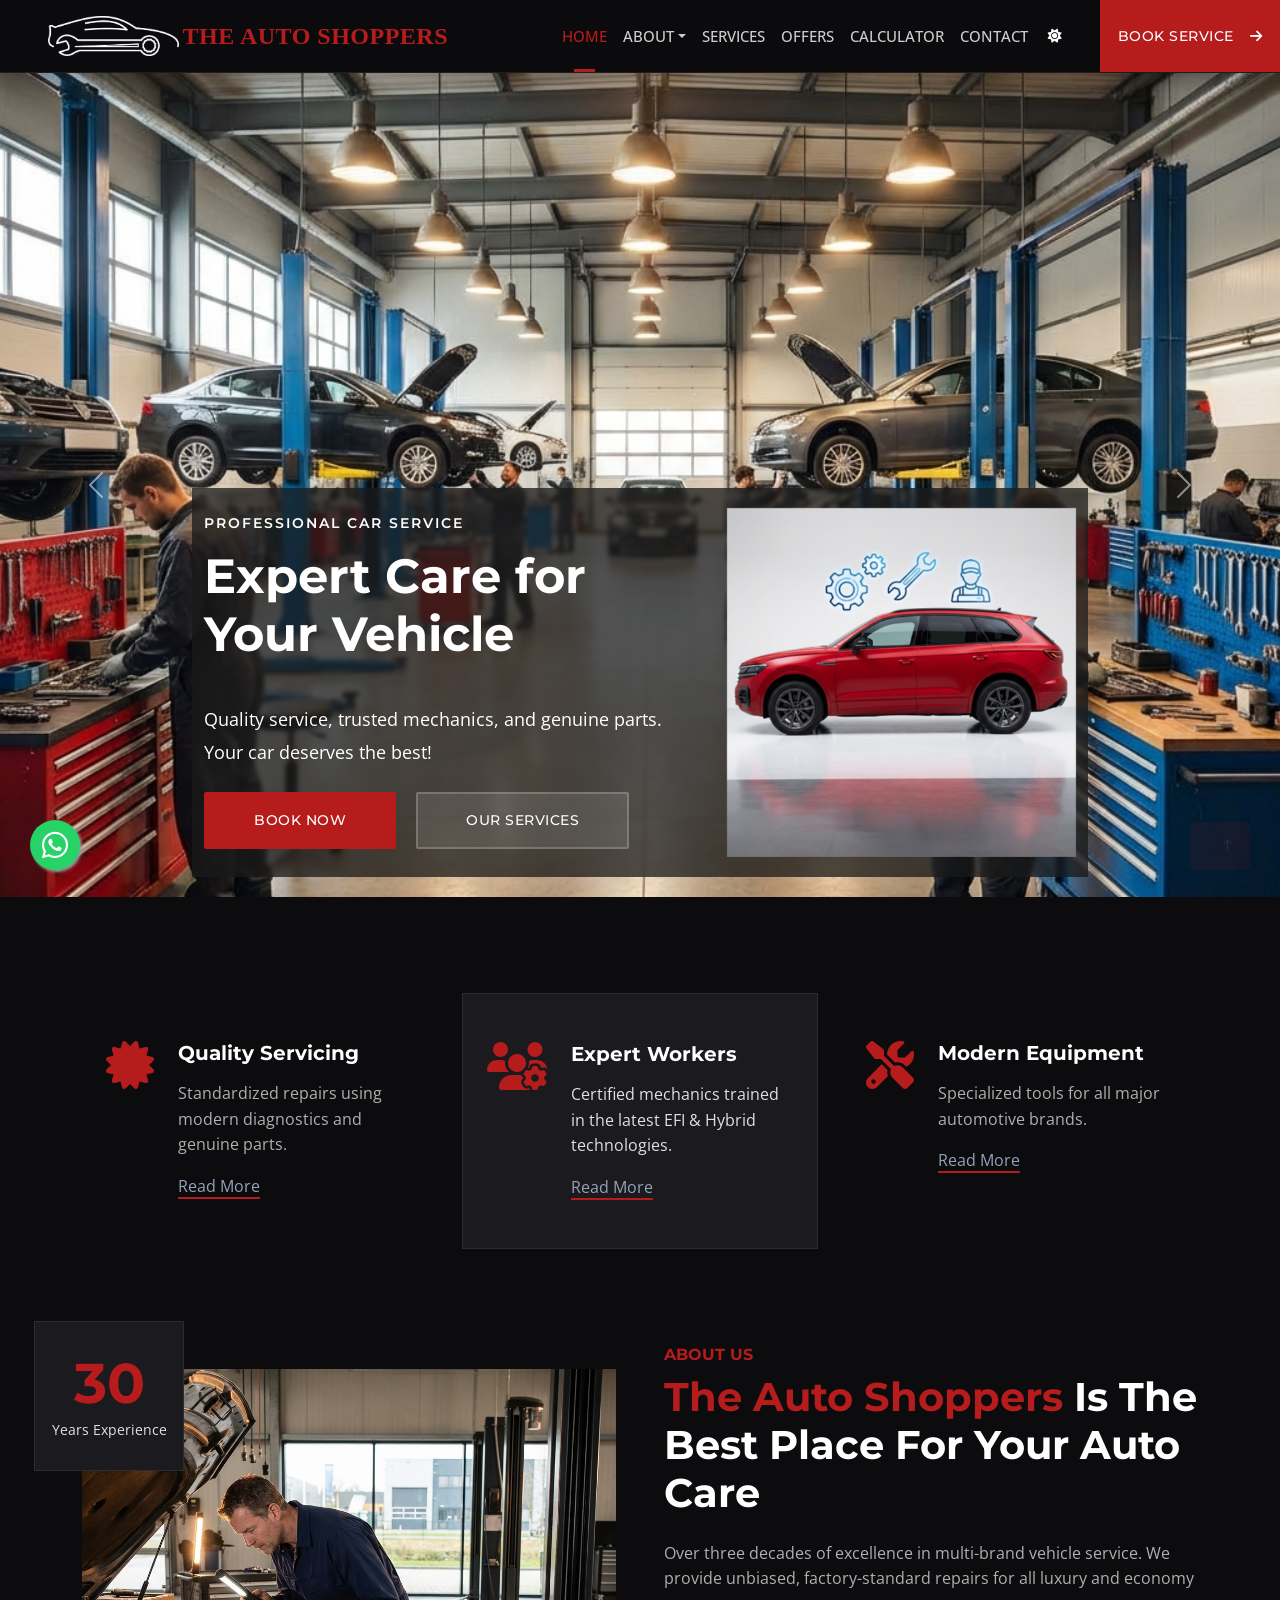
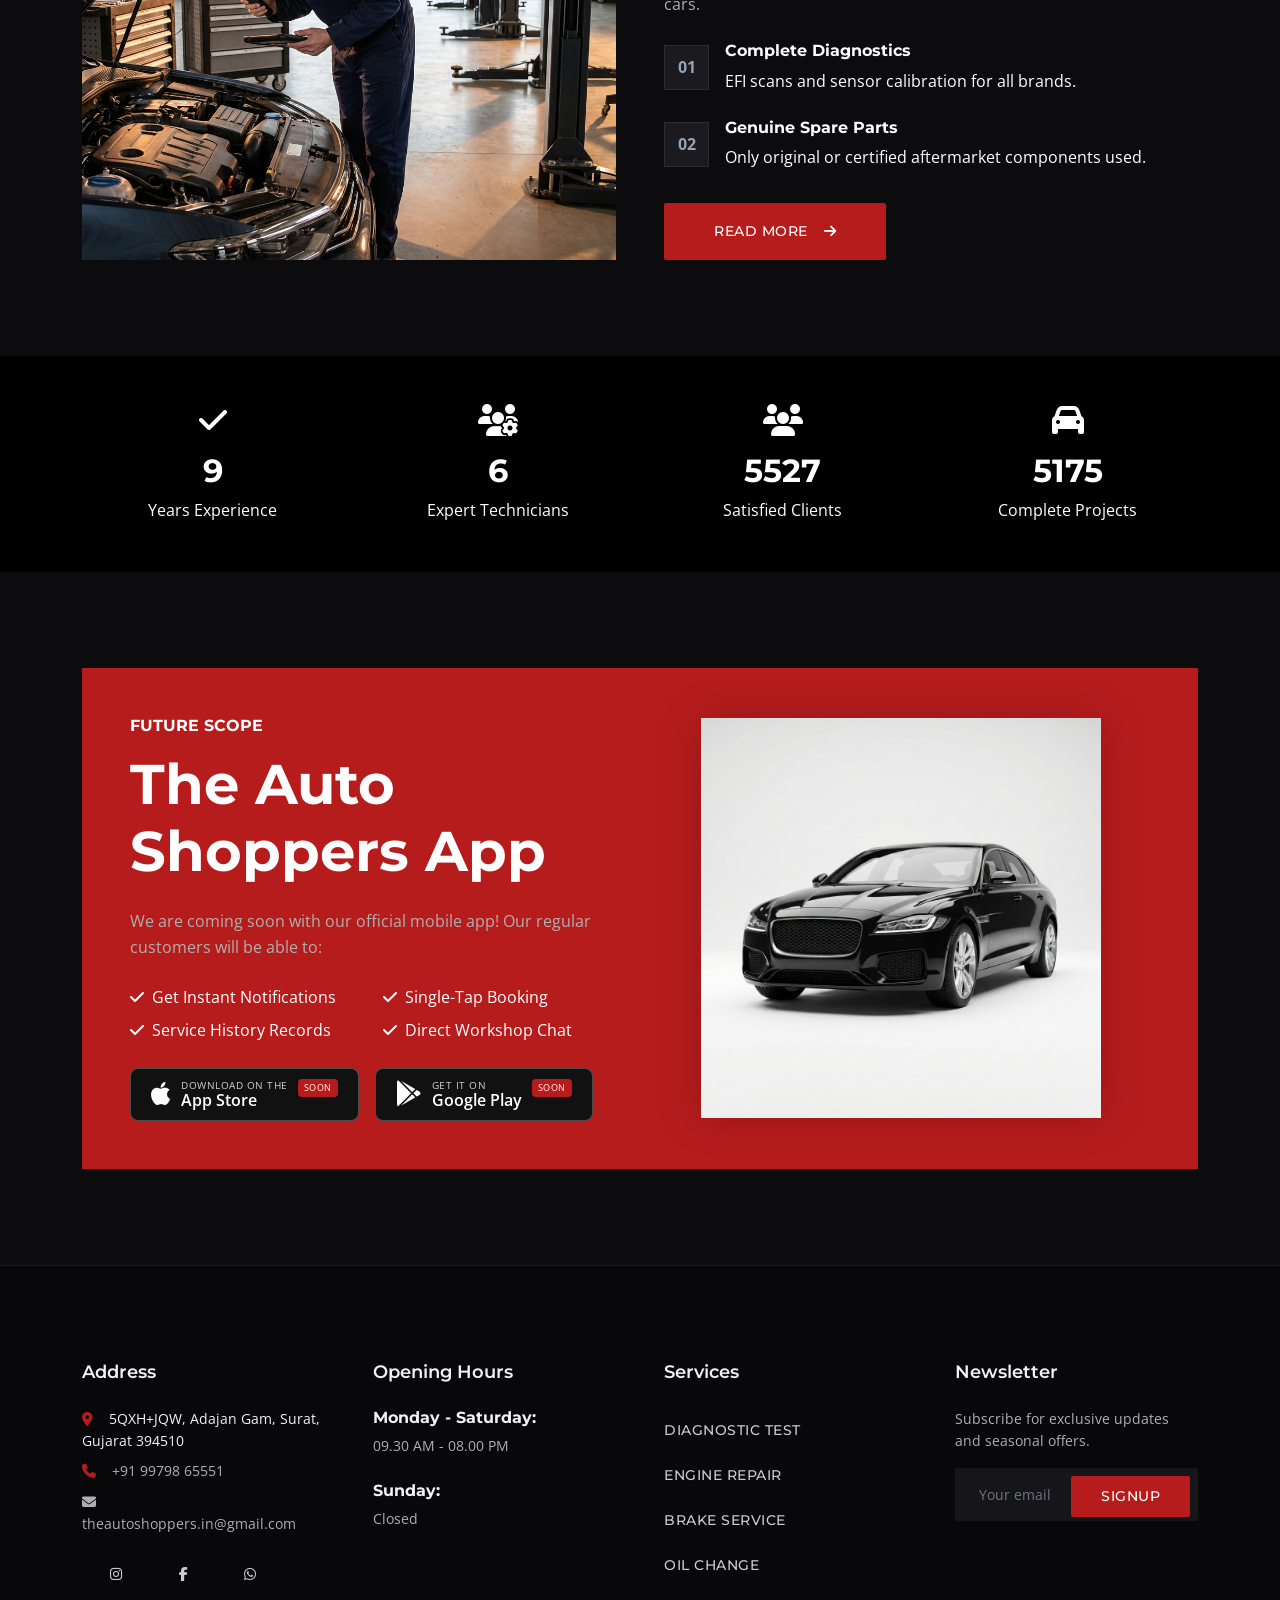
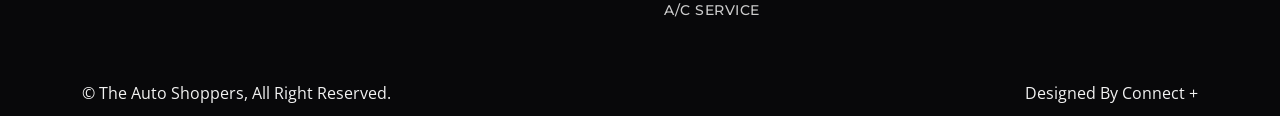
==== commit a2318028: "Fixed Navbar and other UI elements." ====
--- a/index.html
+++ b/index.html
@@ -49,8 +49,13 @@
 
     <!-- Navbar Start -->
     <nav class="navbar navbar-expand-lg bg-white navbar-light sticky-top p-0">
-        <a href="index.html" class="navbar-brand d-flex align-items-center px-4 px-lg-5">
-            <h2 class="m-0 text-danger"><i class="fa fa-car me-3"></i>The Auto Shoppers</h2>
+        <a href="index.html" class="navbar-brand d-flex align-items-center px-4 px-lg-4 px-xl-5">
+            <h2 class="m-0 text-danger d-flex align-items-center gap-1"
+                style="font-family: 'Times New Roman', Times, serif; font-weight: 700; letter-spacing: 0.5px;">
+                <img src="img/tas_logo_light_theme.png" alt="TAS Logo" class="logo-light" style="max-height: 40px;">
+                <img src="img/tas_logo_dark_theme.png" alt="TAS Logo" class="logo-dark" style="max-height: 40px;">
+                THE AUTO SHOPPERS
+            </h2>
         </a>
         <button type="button" class="navbar-toggler me-4" data-bs-toggle="collapse" data-bs-target="#navbarCollapse">
             <span class="navbar-toggler-icon"></span>
@@ -58,11 +63,16 @@
         <div class="collapse navbar-collapse" id="navbarCollapse">
             <div class="navbar-nav ms-auto p-4 p-lg-0">
                 <a href="index.html" class="nav-item nav-link active">Home</a>
-                <a href="about.html" class="nav-item nav-link">About</a>
+                <div class="nav-item dropdown">
+                    <a href="#" class="nav-link dropdown-toggle" data-bs-toggle="dropdown">About</a>
+                    <div class="dropdown-menu rounded-0 m-0">
+                        <a href="about.html" class="dropdown-item">About Us</a>
+                        <a href="team.html" class="dropdown-item">Our Team</a>
+                    </div>
+                </div>
                 <a href="service.html" class="nav-item nav-link">Services</a>
                 <a href="offers.html" class="nav-item nav-link">Offers</a>
                 <a href="calculator.html" class="nav-item nav-link">Calculator</a>
-                <a href="team.html" class="nav-item nav-link">Team</a>
                 <a href="contact.html" class="nav-item nav-link">Contact</a>
                 <!-- Mobile-only items -->
                 <div class="d-lg-none mt-3 mb-2 px-2">
@@ -73,8 +83,9 @@
                             <i class="fas fa-moon"></i>
                         </button>
                     </div>
-                    <a href="booking.html" class="btn btn-danger w-100">Book Service<i
-                            class="fa fa-arrow-right ms-2"></i></a>
+                    <a href="booking.html"
+                        class="btn btn-danger w-100 rounded-0 shadow-sm hover-lift d-flex align-items-center justify-content-center py-3">Book
+                        Service<i class="fa fa-arrow-right ms-2 btn-icon-animate"></i></a>
                 </div>
             </div>
             <div class="d-none d-lg-flex align-items-center me-4">
@@ -83,9 +94,10 @@
                     <i class="fas fa-moon"></i>
                 </button>
             </div>
-            <a href="booking.html" class="btn btn-danger py-4 px-lg-5 d-none d-lg-block">Book Service<i
-                    class="fa fa-arrow-right ms-3"></i></a>
-        </div>
+        </div>
+        <a href="booking.html"
+            class="btn btn-danger rounded-0 px-lg-5 shadow-sm d-none d-lg-flex align-items-center">Book
+            Service<i class="fa fa-arrow-right ms-3 btn-icon-animate"></i></a>
     </nav>
     <!-- Navbar End -->
 
@@ -332,23 +344,25 @@
             <div class="row g-5">
                 <div class="col-lg-3 col-md-6">
                     <h4 class="text-light mb-4">Address</h4>
-                    <p class="mb-2"><i class="fa fa-map-marker-alt me-3"></i>Adajan, Surat, Gujarat</p>
-                    <p class="mb-2"><i class="fa fa-phone-alt me-3"></i>+91 99789 65551</p>
-                    <p class="mb-2"><i class="fa fa-envelope me-3"></i>info@theautoshoppers.com</p>
+                    <p class="mb-2"><a href="https://maps.app.goo.gl/8qUdaxQss6PjkeA48" target="_blank"
+                            class="text-light text-decoration-none"><i class="fa fa-map-marker-alt me-3"></i>5QXH+JQW,
+                            Adajan Gam, Surat, Gujarat 394510</a></p>
+                    <p class="mb-2"><i class="fa fa-phone-alt me-3"></i>+91 99798 65551</p>
+                    <p class="mb-2"><i class="fa fa-envelope me-3"></i>theautoshoppers.in@gmail.com</p>
                     <div class="d-flex pt-2">
                         <a class="btn btn-outline-light btn-social" href="https://www.instagram.com/theautoshoppers.in/"
                             target="_blank"><i class="fab fa-instagram"></i></a>
                         <a class="btn btn-outline-light btn-social"
                             href="https://www.facebook.com/p/The-Auto-shopperrs-100090731028436/" target="_blank"><i
                                 class="fab fa-facebook-f"></i></a>
-                        <a class="btn btn-outline-light btn-social" href="https://wa.me/919978965551" target="_blank"><i
+                        <a class="btn btn-outline-light btn-social" href="https://wa.me/919979865551" target="_blank"><i
                                 class="fab fa-whatsapp"></i></a>
                     </div>
                 </div>
                 <div class="col-lg-3 col-md-6">
                     <h4 class="text-light mb-4">Opening Hours</h4>
                     <h6 class="text-light">Monday - Saturday:</h6>
-                    <p class="mb-4">09.30 AM - 07.30 PM</p>
+                    <p class="mb-4">09.30 AM - 08.00 PM</p>
                     <h6 class="text-light">Sunday:</h6>
                     <p class="mb-0">Closed</p>
                 </div>
@@ -379,10 +393,10 @@
             <div class="copyright">
                 <div class="row">
                     <div class="col-md-6 text-center text-md-start mb-3 mb-md-0">
-                        &copy; <a class="border-bottom" href="#">The Auto Shoppers</a>, All Right Reserved.
+                        &copy; The Auto Shoppers, All Right Reserved.
                     </div>
                     <div class="col-md-6 text-center text-md-end">
-                        Designed By <a class="border-bottom" href="#">Yaksi Shroff</a>
+                        Designed By Connect +
                     </div>
                 </div>
             </div>
@@ -394,7 +408,7 @@
     <a href="#" class="btn btn-lg btn-danger btn-lg-square back-to-top"><i class="bi bi-arrow-up"></i></a>
 
     <!-- WhatsApp Floating Button -->
-    <a href="https://wa.me/919978965551" class="whatsapp-btn" target="_blank">
+    <a href="https://wa.me/919979865551" class="whatsapp-btn" target="_blank">
         <i class="fab fa-whatsapp"></i>
     </a>
 
--- a/css/style.css
+++ b/css/style.css
@@ -50,8 +50,9 @@
     /* Slate gray text */
     --border: rgba(255, 255, 255, 0.08);
     /* Minimalist borders */
-    --glass: rgba(255, 255, 255, 0.03);
+    --glass: rgba(255, 255, 255, 0.01);
     --accent-glow: rgba(183, 28, 28, 0.15);
+    color-scheme: dark;
 }
 
 body.dark-mode {
@@ -64,6 +65,14 @@
     backdrop-filter: blur(20px) saturate(180%);
     border-bottom: 1px solid var(--border);
     box-shadow: 0 4px 30px rgba(0, 0, 0, 0.4);
+}
+
+body.dark-mode .navbar-light .navbar-toggler-icon {
+    background-image: url("data:image/svg+xml,%3csvg xmlns='http://www.w3.org/2000/svg' viewBox='0 0 30 30'%3e%3cpath stroke='rgba%28255, 255, 255, 0.8%29' stroke-linecap='round' stroke-miterlimit='10' stroke-width='2' d='M4 7h22M4 15h22M4 23h22'/%3e%3c/svg%3e");
+}
+
+body.dark-mode .navbar-light .navbar-toggler {
+    border-color: rgba(255, 255, 255, 0.2);
 }
 
 body.dark-mode .bg-light {
@@ -96,7 +105,7 @@
 body.dark-mode .team-item,
 body.dark-mode .testimonial-text,
 body.dark-mode .card,
-body.dark-mode .bg-white,
+body.dark-mode .bg-white:not(.navbar),
 body.dark-mode #calcForm {
     background: var(--glass) !important;
     backdrop-filter: blur(8px);
@@ -130,6 +139,40 @@
 
 body.dark-mode .btn-outline-secondary {
     border-color: var(--border);
+    color: #ffffff;
+}
+
+body.dark-mode .btn-outline-secondary:hover {
+    background-color: var(--border);
+    color: #ffffff;
+}
+
+body.dark-mode .btn-light {
+    background-color: rgba(255, 255, 255, 0.1);
+    color: #ffffff;
+    border-color: rgba(255, 255, 255, 0.2);
+}
+
+body.dark-mode .btn-light:hover {
+    background-color: rgba(255, 255, 255, 0.2);
+    color: #ffffff;
+    border-color: rgba(255, 255, 255, 0.3);
+}
+
+body.dark-mode .btn-secondary {
+    background-color: rgba(255, 255, 255, 0.05);
+    color: #ffffff;
+    border-color: var(--border);
+}
+
+body.dark-mode .btn-secondary:hover {
+    background-color: rgba(255, 255, 255, 0.1);
+    color: #ffffff;
+    border-color: rgba(255, 255, 255, 0.3);
+}
+
+body.dark-mode .btn-primary,
+body.dark-mode .btn-danger {
     color: #ffffff;
 }
 
@@ -171,8 +214,19 @@
     color: #b0b0b0;
 }
 
-body.dark-mode small.text-muted {
+body.dark-mode .text-muted {
     color: #888888 !important;
+}
+
+body.dark-mode .text-dark {
+    color: var(--dark) !important;
+}
+
+body.dark-mode #spinner {
+    background: var(--white) !important;
+    backdrop-filter: none;
+    border: none !important;
+    box-shadow: none !important;
 }
 
 /* Dark Mode - Phone icon fix in topbar */
@@ -187,6 +241,23 @@
     color: #CCCCCC !important;
 }
 
+/* Logo specific styles */
+.logo-light {
+    display: inline-block;
+}
+
+.logo-dark {
+    display: none;
+}
+
+body.dark-mode .logo-light {
+    display: none;
+}
+
+body.dark-mode .logo-dark {
+    display: inline-block;
+}
+
 /* Global Styles */
 * {
     margin: 0;
@@ -200,6 +271,25 @@
     line-height: 1.6;
     color: var(--dark);
     background-color: var(--white);
+    overflow-x: hidden;
+}
+
+/* Custom Hover Lift Animation */
+.hover-lift {
+    transition: transform 0.2s ease, box-shadow 0.2s ease !important;
+}
+
+.hover-lift:hover {
+    transform: translateY(-2px);
+    box-shadow: 0 .5rem 1rem rgba(0, 0, 0, .15) !important;
+}
+
+.btn-icon-animate {
+    transition: transform 0.2s ease;
+}
+
+.hover-lift:hover .btn-icon-animate {
+    transform: translateX(3px);
 }
 
 h1,
@@ -261,18 +351,74 @@
     border: 2px solid var(--secondary);
 }
 
-/* Navbar - Clean & Professional */
+/* Navbar - Clean & Professional with Glassmorphism */
 .navbar {
-    background-color: var(--white);
+    background-color: rgba(255, 255, 255, 0.85) !important;
+    backdrop-filter: blur(20px) saturate(180%);
+    -webkit-backdrop-filter: blur(20px) saturate(180%);
     box-shadow: 0 2px 8px rgba(0, 0, 0, 0.08);
     padding: 0;
 }
 
+/* CTA button flush with navbar height */
+@media (min-width: 992px) {
+    .navbar.navbar-expand-lg {
+        align-items: stretch !important;
+    }
+
+    .navbar .navbar-brand,
+    .navbar .navbar-toggler {
+        align-self: center;
+    }
+
+    .navbar>.btn {
+        align-self: stretch !important;
+        border-top: 0 !important;
+        border-bottom: 0 !important;
+        border-radius: 0 !important;
+        padding-top: 0 !important;
+        padding-bottom: 0 !important;
+        padding-left: 1rem !important;
+        padding-right: 1rem !important;
+    }
+}
+
+@media (min-width: 1200px) {
+    .navbar>.btn {
+        padding-left: 1rem !important;
+        padding-right: 1rem !important;
+    }
+}
+
+
+.navbar>.btn:hover,
+.navbar>.btn:focus {
+    transform: none !important;
+    filter: brightness(0.9);
+    box-shadow: none !important;
+}
+
 .navbar-brand h2 {
-    font-size: 24px;
+    font-size: clamp(20px, 2.5vw, 28px);
     font-weight: 700;
     margin: 0;
     color: var(--secondary);
+    white-space: nowrap;
+    letter-spacing: 0px;
+    transition: all 0.3s ease;
+}
+
+@media (max-width: 1300px) {
+    .navbar-brand h2 {
+        font-size: clamp(20px, 2vw, 24px);
+    }
+}
+
+
+@media (max-width: 576px) {
+    .navbar-brand h2 {
+        font-size: 18px;
+    }
 }
 
 .navbar-brand h2 i {
@@ -282,14 +428,36 @@
 
 .navbar-light .navbar-nav .nav-link {
     color: var(--secondary);
-    font-size: 14px;
+    font-size: 15px;
     font-weight: 500;
     text-transform: uppercase;
-    letter-spacing: 0.5px;
-    padding: 28px 20px;
-    margin: 0 5px;
+    letter-spacing: 0;
+    padding: 24px 10px;
+    margin: 0 1px;
     transition: all 0.3s ease;
 }
+
+@media (max-width: 1350px) {
+    .navbar-light .navbar-nav .nav-link {
+        padding: 24px 8px;
+        margin: 0;
+    }
+}
+
+@media (max-width: 1200px) {
+    .navbar-light .navbar-nav .nav-link {
+        padding: 24px 6px;
+        font-size: 14px;
+    }
+}
+
+@media (max-width: 1100px) {
+    .navbar-light .navbar-nav .nav-link {
+        padding: 24px 5px;
+        font-size: 13px;
+    }
+}
+
 
 .navbar-light .navbar-nav .nav-link:hover,
 .navbar-light .navbar-nav .nav-link.active {
@@ -310,6 +478,45 @@
     background-color: var(--primary);
 }
 
+/* Navbar Dropdown */
+.navbar .dropdown-menu {
+    border: none;
+    border-top: 3px solid var(--primary);
+    box-shadow: 0 8px 20px rgba(0, 0, 0, 0.1);
+    min-width: 160px;
+    padding: 8px 0;
+}
+
+.navbar .dropdown-item {
+    font-size: 14px;
+    font-weight: 500;
+    text-transform: uppercase;
+    letter-spacing: 0.5px;
+    padding: 10px 20px;
+    color: var(--secondary);
+    transition: all 0.2s ease;
+}
+
+.navbar .dropdown-item:hover,
+.navbar .dropdown-item:focus {
+    background-color: transparent;
+    color: var(--primary);
+    padding-left: 24px;
+}
+
+body.dark-mode .navbar .dropdown-menu {
+    background-color: #1a1a2e;
+    border-top-color: var(--primary);
+}
+
+body.dark-mode .navbar .dropdown-item {
+    color: rgba(255, 255, 255, 0.85);
+}
+
+body.dark-mode .navbar .dropdown-item:hover {
+    color: var(--primary);
+}
+
 /* Topbar - Subtle Information Bar */
 .container-fluid.bg-dark {
     background-color: var(--secondary) !important;
@@ -323,6 +530,17 @@
 
 .container-fluid.bg-dark .text-danger {
     color: var(--primary) !important;
+}
+
+/* Hero Carousel - Fit Window Height */
+#header-carousel .carousel-item {
+    height: calc(100vh - 76px);
+    min-height: 500px;
+}
+
+#header-carousel .carousel-item>img {
+    height: 100%;
+    object-fit: cover;
 }
 
 /* Hero Carousel - Professional Overlay */
@@ -604,6 +822,7 @@
 
 /* Responsive Design */
 @media (max-width: 991.98px) {
+
     /* Mobile nav: prevent overflow off-screen */
     .navbar-collapse {
         max-height: 90vh;
@@ -613,15 +832,34 @@
     .navbar-light .navbar-nav .nav-link {
         padding: 12px 0;
         margin: 0;
-        border-bottom: 1px solid rgba(0,0,0,0.05);
+        font-size: 14px;
+        border-bottom: 1px solid rgba(0, 0, 0, 0.05);
     }
 
     body.dark-mode .navbar-light .navbar-nav .nav-link {
-        border-bottom: 1px solid rgba(255,255,255,0.05);
+        border-bottom: 1px solid rgba(255, 255, 255, 0.05);
     }
 
     .navbar-light .navbar-nav .nav-link.active::after {
         display: none;
+    }
+
+    /* Mobile dropdown: inline accordion style */
+    .navbar .dropdown-menu {
+        border: none;
+        border-top: none;
+        box-shadow: none;
+        padding: 0 0 4px 16px;
+    }
+
+    .navbar .dropdown-item {
+        font-size: 13px;
+        padding: 8px 8px;
+        border-bottom: 1px solid rgba(0, 0, 0, 0.04);
+    }
+
+    body.dark-mode .navbar .dropdown-item {
+        border-bottom: 1px solid rgba(255, 255, 255, 0.04);
     }
 
     .carousel-caption {
@@ -652,16 +890,16 @@
         font-size: 14px;
         margin-bottom: 15px;
     }
-    
+
     .carousel-caption .btn {
         padding: 10px 20px;
         font-size: 13px;
     }
-    
+
     .page-header-inner {
         padding: 30px 0 !important;
     }
-    
+
     .page-header h1 {
         font-size: 32px;
     }
@@ -678,15 +916,16 @@
         font-size: 24px;
         line-height: 1.3;
     }
-    
+
     .carousel-caption h6 {
         font-size: 12px;
     }
 
     .carousel-caption p {
-        display: none; /* Hide paragraph on very small screens to keep action buttons visible */
-    }
-    
+        display: none;
+        /* Hide paragraph on very small screens to keep action buttons visible */
+    }
+
     .carousel-caption .btn {
         padding: 8px 16px;
         font-size: 12px;
@@ -694,23 +933,27 @@
     }
 
     /* Compact spacing for mobile */
-    .container-xxl, .container-fluid {
+    .container-xxl,
+    .container-fluid {
         padding-left: 15px;
         padding-right: 15px;
     }
-    
+
     .py-5 {
         padding-top: 2rem !important;
         padding-bottom: 2rem !important;
     }
-    
+
     .display-4 {
-        font-size: calc(1.375rem + 1.5vw); /* Responsive font scaling */
+        font-size: calc(1.375rem + 1.5vw);
+        /* Responsive font scaling */
     }
 
     /* Ensure forms are comfortable on mobile */
-    .form-control, .form-select {
-        font-size: 16px; /* Prevent zoom on iOS */
+    .form-control,
+    .form-select {
+        font-size: 16px;
+        /* Prevent zoom on iOS */
     }
 }
 
@@ -770,7 +1013,7 @@
     align-items: center;
     background-color: #111111;
     color: #ffffff;
-    border: 1.5px solid rgba(255,255,255,0.25);
+    border: 1.5px solid rgba(255, 255, 255, 0.25);
     border-radius: 8px;
     padding: 10px 20px;
     text-decoration: none;
@@ -781,10 +1024,10 @@
 
 .app-store-btn:hover {
     background-color: #222222;
-    border-color: rgba(255,255,255,0.5);
+    border-color: rgba(255, 255, 255, 0.5);
     color: #ffffff;
     transform: translateY(-2px);
-    box-shadow: 0 6px 20px rgba(0,0,0,0.4);
+    box-shadow: 0 6px 20px rgba(0, 0, 0, 0.4);
 }
 
 .app-store-btn i {
